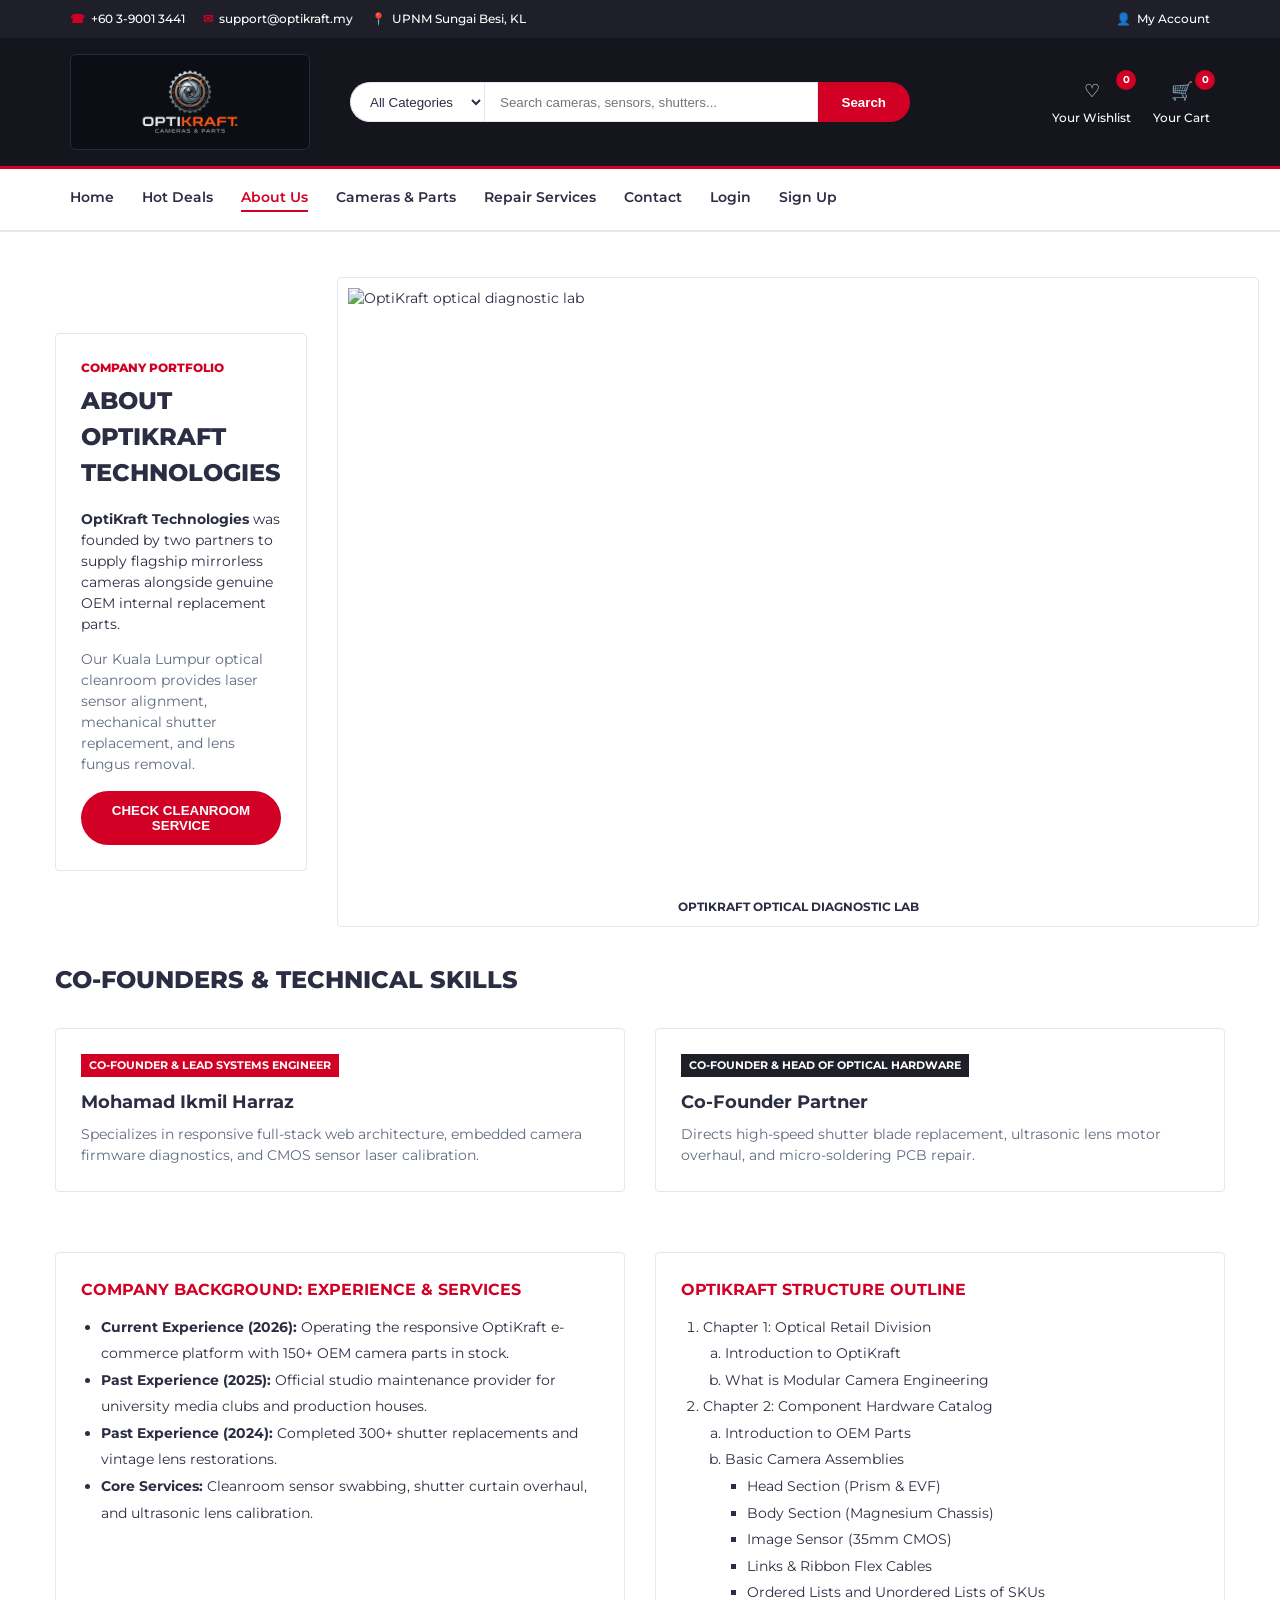
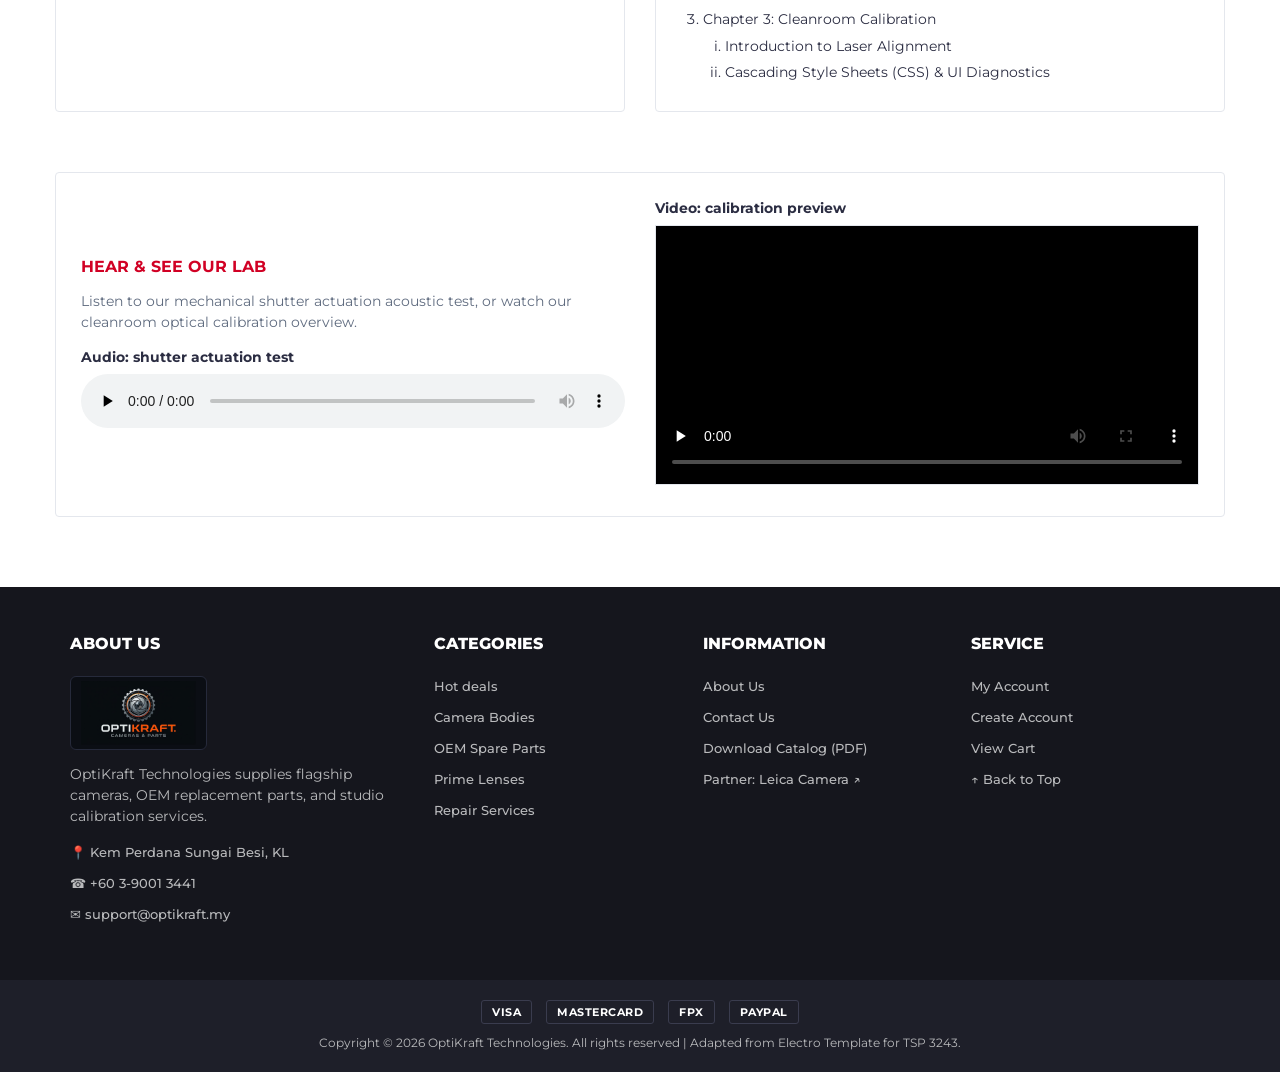
==== about.html @ 4350c2c5 "Add complete OptiKraft responsive website files and assets - Added core HTML pages: index.html, abou" ====
<!DOCTYPE html>
<html lang="en">
<head>
    <meta charset="UTF-8">
    <meta name="viewport" content="width=device-width, initial-scale=1.0">
    <meta name="description" content="Meet the OptiKraft team and learn about our cleanroom camera repair services in Kuala Lumpur.">
    <title>About Us &amp; Company Background — OptiKraft</title>
    <link rel="stylesheet" href="style.css">
    <link rel="icon" type="image/jpeg" href="OptiKraft-Logo.jpeg">
    <script src="script.js" defer></script>
</head>
<body id="top">
    <a class="skip-link" href="#main">Skip to main content</a>

    <header>
        <div id="top-header">
            <div class="container top-header-flex">
                <ul class="header-links">
                    <li><span class="icon-red" aria-hidden="true">☎</span> <a href="tel:+60390013441">+60 3-9001 3441</a></li>
                    <li><span class="icon-red" aria-hidden="true">✉</span> <a href="mailto:support@optikraft.my">support@optikraft.my</a></li>
                    <li><span class="icon-red" aria-hidden="true">📍</span> <a href="https://maps.app.goo.gl/UQxLYgRSZ3BveFzy9" target="_blank" rel="noopener">UPNM Sungai Besi, KL</a></li>
                </ul>
                <ul class="header-links">
                    <li id="accountItem"><span class="icon-red" aria-hidden="true">👤</span> <a id="accountLink" href="login.html">My Account</a></li>
                </ul>
            </div>
        </div>

        <div id="header">
            <div class="container header-grid">
                <div class="header-logo">
                    <a href="index.html" class="logo" title="OptiKraft Cameras &amp; Parts Home">
                        <img src="OptiKraft-Logo.jpeg" alt="OptiKraft Cameras &amp; Parts logo">
                    </a>
                </div>

                <div class="header-search">
                    <form action="products.html" method="get" role="search">
                        <select class="input-select" name="cat" aria-label="Category">
                            <option value="all">All Categories</option>
                            <option value="cameras">Cameras</option>
                            <option value="parts">OEM Parts</option>
                            <option value="lenses">Lenses</option>
                        </select>
                        <input class="input" type="text" name="q" placeholder="Search cameras, sensors, shutters..." aria-label="Search products">
                        <button type="submit" class="search-btn">Search</button>
                    </form>
                </div>

                <div class="header-ctn">
                    <div class="ctn-item">
                        <a href="#" role="button" onclick="showWishlist(); return false;">
                            <span class="ctn-icon" aria-hidden="true">♡</span>
                            <span>Your Wishlist</span>
                            <div class="qty" id="wishlistQtyBadge">0</div>
                        </a>
                    </div>

                    <div class="ctn-item">
                        <a href="cart.html" role="button" aria-haspopup="true">
                            <span class="ctn-icon" aria-hidden="true">🛒</span>
                            <span>Your Cart</span>
                            <div class="qty" id="cartQtyBadge">0</div>
                        </a>
                        <div class="cart-dropdown" id="cartDropdown">
                            <div class="cart-list" id="cartItemsList">
                                <p class="cart-empty">Your cart is empty.</p>
                            </div>
                            <div class="cart-summary">
                                <small id="cartSummaryCount">0 Item(s) selected</small>
                                <h5 id="cartSubTotalText">SUBTOTAL: RM 0.00</h5>
                            </div>
                            <div class="cart-btns">
                                <a href="cart.html">View Cart</a>
                                <a href="checkout.html" class="checkout-link">Checkout</a>
                            </div>
                        </div>
                    </div>

                    <div class="ctn-item menu-toggle">
                        <a href="#" role="button" aria-controls="mainNav" onclick="toggleMobileMenu(); return false;">
                            <span class="ctn-icon" aria-hidden="true">☰</span>
                            <span>Menu</span>
                        </a>
                    </div>
                </div>
            </div>
        </div>
    </header>

    <nav id="navigation" aria-label="Main">
        <div class="container">
            <ul class="main-nav" id="mainNav">
                <li><a href="index.html">Home</a></li>
                <li><a href="index.html#hot-deal">Hot Deals</a></li>
                <li><a href="about.html" class="active" aria-current="page">About Us</a></li>
                <li><a href="products.html">Cameras &amp; Parts</a></li>
                <li><a href="products.html#services">Repair Services</a></li>
                <li><a href="contact.html">Contact</a></li>
                <li data-guest-only><a href="login.html">Login</a></li>
                <li data-guest-only><a href="signup.html">Sign Up</a></li>
            </ul>
        </div>
    </nav>

    <main id="main" class="container section">
        <!-- 7.1 & 7.2: Introduction and company profile picture -->
        <div class="two-col-grid" style="align-items:center; margin-bottom:35px;">
            <div class="card-box" style="margin-bottom:0;">
                <span class="eyebrow">Company Portfolio</span>
                <h1 class="page-h1">About OptiKraft Technologies</h1>
                <p style="margin-bottom:14px;">
                    <strong>OptiKraft Technologies</strong> was founded by two partners to supply flagship mirrorless cameras alongside genuine OEM internal replacement parts.
                </p>
                <p id="demo" class="muted" style="margin-bottom:16px;">
                    Our Kuala Lumpur optical cleanroom provides laser sensor alignment, mechanical shutter replacement, and lens fungus removal.
                </p>
                <button type="button" class="primary-btn" onclick="document.getElementById('demo').textContent = '✔ Cleanroom service active in Kuala Lumpur. Same-day sensor cleaning is available.';">
                    Check Cleanroom Service
                </button>
            </div>

            <div class="card-box" style="padding:10px; margin-bottom:0;">
                <img src="https://images.unsplash.com/photo-1581092335397-9583fe92d232?auto=format&amp;fit=crop&amp;w=900&amp;q=80" alt="OptiKraft optical diagnostic lab" width="900" height="600" loading="lazy">
                <p class="caption">OptiKraft optical diagnostic lab</p>
            </div>
        </div>

        <!-- Co-founders -->
        <div class="section-title"><h2 class="title">Co-Founders &amp; Technical Skills</h2></div>
        <div class="two-col-grid" style="margin-bottom:35px;">
            <div class="card-box">
                <span class="tag tag-red">Co-Founder &amp; Lead Systems Engineer</span>
                <h3 class="person">Mohamad Ikmil Harraz</h3>
                <p class="muted">Specializes in responsive full-stack web architecture, embedded camera firmware diagnostics, and CMOS sensor laser calibration.</p>
            </div>
            <div class="card-box">
                <span class="tag tag-dark">Co-Founder &amp; Head of Optical Hardware</span>
                <h3 class="person">Co-Founder Partner</h3>
                <p class="muted">Directs high-speed shutter blade replacement, ultrasonic lens motor overhaul, and micro-soldering PCB repair.</p>
            </div>
        </div>

        <!-- 7.3: Company background and nested lists -->
        <div class="two-col-grid" style="margin-bottom:35px;">
            <div class="card-box">
                <h2 class="card-h">Company Background: Experience &amp; Services</h2>
                <ul class="bullet-list">
                    <li><strong>Current Experience (2026):</strong> Operating the responsive OptiKraft e-commerce platform with 150+ OEM camera parts in stock.</li>
                    <li><strong>Past Experience (2025):</strong> Official studio maintenance provider for university media clubs and production houses.</li>
                    <li><strong>Past Experience (2024):</strong> Completed 300+ shutter replacements and vintage lens restorations.</li>
                    <li><strong>Core Services:</strong> Cleanroom sensor swabbing, shutter curtain overhaul, and ultrasonic lens calibration.</li>
                </ul>
            </div>

            <div class="card-box">
                <h2 class="card-h">OptiKraft Structure Outline</h2>
                <ol class="nested-list">
                    <li>Chapter 1: Optical Retail Division
                        <ol type="A">
                            <li>Introduction to OptiKraft</li>
                            <li>What is Modular Camera Engineering</li>
                        </ol>
                    </li>
                    <li>Chapter 2: Component Hardware Catalog
                        <ol type="a">
                            <li>Introduction to OEM Parts</li>
                            <li>Basic Camera Assemblies
                                <ul>
                                    <li>Head Section (Prism &amp; EVF)</li>
                                    <li>Body Section (Magnesium Chassis)</li>
                                    <li>Image Sensor (35mm CMOS)</li>
                                    <li>Links &amp; Ribbon Flex Cables</li>
                                    <li>Ordered Lists and Unordered Lists of SKUs</li>
                                </ul>
                            </li>
                        </ol>
                    </li>
                    <li>Chapter 3: Cleanroom Calibration
                        <ol type="i">
                            <li>Introduction to Laser Alignment</li>
                            <li>Cascading Style Sheets (CSS) &amp; UI Diagnostics</li>
                        </ol>
                    </li>
                </ol>
            </div>
        </div>

        <!-- HTML5 multimedia (<audio> and <video>) -->
        <div class="card-box two-col-grid" style="align-items:center;">
            <div>
                <h2 class="card-h">Hear &amp; See Our Lab</h2>
                <p class="muted" style="margin-bottom:14px;">
                    Listen to our mechanical shutter actuation acoustic test, or watch our cleanroom optical calibration overview.
                </p>
                <p class="media-label" id="audioLabel">Audio: shutter actuation test</p>
                <audio controls preload="none" aria-labelledby="audioLabel" style="width:100%;">
                    <source src="audio/audio.mp3" type="audio/mpeg">
                    Your browser does not support the audio element.
                </audio>
            </div>
            <div>
                <p class="media-label" id="videoLabel">Video: calibration preview</p>
                <video controls preload="none" aria-labelledby="videoLabel" poster="Which Canon Video Camera Is Right For You_ _ Faye van Hest tests the Full V-Series + the EOS R6 Vauto=format&amp;fit=crop&amp;w=700&amp;q=80" class="video-box">
                    <source src="video/calibration.mp4" type="video/mp4">
                    Your browser does not support the video tag.
                </video>
            </div>
        </div>
    </main>

    <footer id="footer">
        <div class="container">
            <div class="footer-top">
                <div class="footer">
                    <h3 class="footer-title">About Us</h3>
                    <a href="index.html">
                        <img src="OptiKraft-Logo.jpeg" alt="OptiKraft Cameras &amp; Parts logo" class="footer-logo-img">
                    </a>
                    <p style="margin-bottom:15px;">OptiKraft Technologies supplies flagship cameras, OEM replacement parts, and studio calibration services.</p>
                    <ul class="footer-links">
                        <li><a href="https://maps.app.goo.gl/UQxLYgRSZ3BveFzy9" target="_blank" rel="noopener">📍 Kem Perdana Sungai Besi, KL</a></li>
                        <li><a href="tel:+60390013441">☎ +60 3-9001 3441</a></li>
                        <li><a href="mailto:support@optikraft.my">✉ support@optikraft.my</a></li>
                    </ul>
                </div>

                <div class="footer">
                    <h3 class="footer-title">Categories</h3>
                    <ul class="footer-links">
                        <li><a href="index.html#hot-deal">Hot deals</a></li>
                        <li><a href="products.html?cat=cameras">Camera Bodies</a></li>
                        <li><a href="products.html?cat=parts">OEM Spare Parts</a></li>
                        <li><a href="products.html?cat=lenses">Prime Lenses</a></li>
                        <li><a href="products.html#services">Repair Services</a></li>
                    </ul>
                </div>

                <div class="footer">
                    <h3 class="footer-title">Information</h3>
                    <ul class="footer-links">
                        <li><a href="about.html">About Us</a></li>
                        <li><a href="contact.html">Contact Us</a></li>
                        <li><a href="OptiKraft_Catalog.pdf" download>Download Catalog (PDF)</a></li>
                        <li><a href="https://www.leica-camera.com" target="_blank" rel="noopener">Partner: Leica Camera ↗</a></li>
                    </ul>
                </div>

                <div class="footer">
                    <h3 class="footer-title">Service</h3>
                    <ul class="footer-links">
                        <li><a href="login.html">My Account</a></li>
                        <li><a href="signup.html">Create Account</a></li>
                        <li><a href="cart.html">View Cart</a></li>
                        <li><a href="#top">↑ Back to Top</a></li>
                    </ul>
                </div>
            </div>
        </div>

        <div id="bottom-footer">
            <div class="container">
                <ul class="footer-payments" aria-label="Accepted payment methods">
                    <li>VISA</li>
                    <li>MASTERCARD</li>
                    <li>FPX</li>
                    <li>PAYPAL</li>
                </ul>
                <span class="copyright">
                    Copyright &copy; 2026 OptiKraft Technologies. All rights reserved | Adapted from Electro Template for TSP 3243.
                </span>
            </div>
        </div>
    </footer>
</body>
</html>
---- style.css ----
/* ==========================================================================
   OPTIKRAFT - ELECTRO E-COMMERCE THEME STYLESHEET (style.css)
   Based on https://preview.themewagon.com/electro/ | UPNM TSP 3243
   ========================================================================== */

/* Montserrat (@import must stay the very first rule in the file) */
@import url("https://fonts.googleapis.com/css2?family=Montserrat:wght@400;500;600;700;800&display=swap");

:root {
  --electro-red: #D10024;
  --electro-red-hover: #ef233c;
  --electro-dark-top: #1E1F29;
  --electro-dark-header: #15161D;
  --electro-text: #2B2D42;
  --electro-muted: #5F6B7F;          /* darkened for WCAG AA contrast on white */
  --electro-border: #E4E7ED;
  --electro-bg-light: #FBFBFC;
  --electro-white: #FFFFFF;
  --electro-star: #EF233C;
  --font-main: 'Montserrat', 'Segoe UI', Roboto, Helvetica, Arial, sans-serif;
}

* {
  margin: 0;
  padding: 0;
  box-sizing: border-box;
}

html {
  scroll-behavior: smooth;
}

body {
  background: #FFFFFF;
  color: var(--electro-text);
  font-family: var(--font-main);
  font-size: 14px;
  line-height: 1.5;
}

a {
  color: var(--electro-text);
  text-decoration: none;
  font-weight: 500;
  transition: color 0.2s, background-color 0.2s, border-color 0.2s;
}

a:hover {
  color: var(--electro-red);
}

ul, ol {
  list-style: none;
}

img {
  max-width: 100%;
  display: block;
}

.container {
  max-width: 1170px;
  margin: 0 auto;
  padding: 0 15px;
}

/* Visible keyboard focus for everything interactive */
a:focus-visible,
button:focus-visible,
input:focus-visible,
select:focus-visible {
  outline: 2px solid var(--electro-red);
  outline-offset: 2px;
}

/* Text for screen readers only */
.visually-hidden {
  position: absolute;
  width: 1px;
  height: 1px;
  overflow: hidden;
  clip: rect(0 0 0 0);
  white-space: nowrap;
}

/* --- 1. TOP HEADER BAR (#top-header) --- */
#top-header {
  background-color: var(--electro-dark-top);
  padding: 10px 0;
  font-size: 12px;
}

.top-header-flex {
  display: flex;
  justify-content: space-between;
  align-items: center;
  flex-wrap: wrap;
  gap: 10px;
}

.header-links {
  display: flex;
  gap: 18px;
  flex-wrap: wrap;
  align-items: center;
}

.header-links li {
  color: var(--electro-white);
  display: flex;
  align-items: center;
  gap: 6px;
  position: relative; /* anchors the .visually-hidden label */
}

.header-links li a {
  color: var(--electro-white);
  font-weight: 500;
}

.header-links li a:hover {
  color: var(--electro-red);
}

.header-links .icon-red {
  color: var(--electro-red);
  font-weight: 900;
}

.currency-picker {
  background: transparent;
  color: #fff;
  border: 1px solid #3a3c4e;
  padding: 2px 6px;
  font-size: 11px;
  border-radius: 3px;
  cursor: pointer;
}

.currency-picker option {
  color: #000;
}

/* --- 2. MAIN HEADER (#header) & LOGO --- */
#header {
  background-color: var(--electro-dark-header);
  padding: 16px 0;
  border-bottom: 3px solid var(--electro-red);
}

.header-grid {
  display: grid;
  grid-template-columns: 240px 1fr 260px;
  align-items: center;
  gap: 25px;
}

.header-logo {
  display: inline-flex;
  align-items: center;
  justify-content: center;
  background-color: #0b0e14;
  padding: 6px 14px;
  border-radius: 6px;
  border: 1px solid #262a3b;
}

.header-logo .logo {
  display: block;
}

.header-logo .logo img {
  height: 82px;
  width: auto;
  display: block;
  object-fit: contain;
  mix-blend-mode: lighten; /* remove if the logo looks washed out */
}

.footer-logo-img {
  height: 74px;
  width: auto;
  display: block;
  margin-bottom: 14px;
  border-radius: 6px;
  border: 1px solid #262a3b;
  background-color: #0b0e14;
  padding: 4px 10px;
}

/* Pill-shaped search bar */
.header-search form {
  display: flex;
  width: 100%;
  max-width: 560px;
  margin: 0 auto;
}

.header-search .input-select {
  padding: 0 15px;
  height: 40px;
  border: 1px solid var(--electro-border);
  border-right: none;
  border-radius: 40px 0 0 40px;
  background-color: var(--electro-white);
  color: var(--electro-text);
  font-weight: 500;
}

.header-search .input {
  flex: 1;
  min-width: 0;
  height: 40px;
  padding: 0 15px;
  border: 1px solid var(--electro-border);
  background-color: var(--electro-white);
}

.header-search .search-btn {
  height: 40px;
  padding: 0 24px;
  background-color: var(--electro-red);
  color: var(--electro-white);
  font-weight: 700;
  border: none;
  border-radius: 0 40px 40px 0;
  cursor: pointer;
  transition: background-color 0.2s;
}

.header-search .search-btn:hover {
  background-color: var(--electro-red-hover);
}

/* Wishlist, cart and menu icons */
.header-ctn {
  display: flex;
  justify-content: flex-end;
  align-items: center;
  gap: 22px;
}

.ctn-item {
  position: relative;
  text-align: center;
  color: var(--electro-white);
  cursor: pointer;
}

.ctn-item > a {
  display: block;
  color: var(--electro-white);
  font-size: 12px;
}

.ctn-item .ctn-icon {
  font-size: 18px;
  display: block;
  margin-bottom: 4px;
}

.ctn-item .qty {
  position: absolute;
  right: -5px;
  top: -8px;
  width: 20px;
  height: 20px;
  line-height: 20px;
  text-align: center;
  border-radius: 50%;
  font-size: 10px;
  font-weight: 700;
  color: var(--electro-white);
  background-color: var(--electro-red);
}

/* Cart dropdown: opens on hover, keyboard focus, or the .open class from JS */
.cart-dropdown {
  position: absolute;
  right: 0;
  top: 100%;
  width: 310px;
  max-width: calc(100vw - 30px);
  background: var(--electro-white);
  padding: 15px;
  box-shadow: 0 6px 20px rgba(0, 0, 0, 0.2);
  border: 1px solid var(--electro-border);
  z-index: 1500;
  display: none;
  text-align: left;
  color: var(--electro-text);
  cursor: default;
}

.ctn-item:hover .cart-dropdown,
.ctn-item:focus-within .cart-dropdown,
.cart-dropdown.open {
  display: block;
}

.cart-list {
  max-height: 180px;
  overflow-y: auto;
  margin-bottom: 15px;
  border-bottom: 1px solid var(--electro-border);
  padding-bottom: 10px;
}

.cart-summary {
  margin-bottom: 12px;
}

.cart-summary small {
  color: var(--electro-muted);
  display: block;
}

.cart-summary h5 {
  font-size: 14px;
  font-weight: 800;
  margin-top: 4px;
}

.cart-btns {
  display: grid;
  grid-template-columns: 1fr 1fr;
  gap: 8px;
}

.cart-btns a {
  display: block;
  text-align: center;
  padding: 10px;
  font-size: 12px;
  font-weight: 700;
  text-transform: uppercase;
  color: var(--electro-white);
  background-color: var(--electro-dark-top);
}

.cart-btns a:hover {
  color: var(--electro-white);
  background-color: var(--electro-red-hover);
}

.cart-btns a.checkout-link {
  background-color: var(--electro-red);
}

.menu-toggle {
  display: none;
}

/* --- Mini product widget (cart dropdown + Top Selling columns) --- */
.product-widget {
  display: flex;
  align-items: center;
  gap: 12px;
  margin-bottom: 12px;
}

.product-widget img {
  width: 55px;
  height: 55px;
  flex-shrink: 0;
  object-fit: cover;
  border: 1px solid var(--electro-border);
}

/* Cart items: h3 = name, h4 = price */
.product-widget .product-body h3 {
  font-size: 12px;
  text-transform: uppercase;
  margin-bottom: 3px;
}

.product-widget .product-body h4,
.product-widget .product-body .price {
  font-size: 13px;
  color: var(--electro-red);
  font-weight: 700;
}

/* Top Selling columns: h4 = name, p.price = price */
.widget-col .product-widget .product-body h4 {
  font-size: 12px;
  text-transform: uppercase;
  color: var(--electro-text);
  margin-bottom: 3px;
}

/* --- 3. NAVIGATION BAR (#navigation) --- */
#navigation {
  background: var(--electro-white);
  border-bottom: 2px solid var(--electro-border);
  border-top: 3px solid var(--electro-red);
}

/* The header already has a red bottom border, so skip the nav's top one */
header + #navigation {
  border-top: none;
}

.main-nav {
  display: flex;
  flex-wrap: wrap;
  column-gap: 28px;
}

.main-nav li a {
  display: block;
  padding: 18px 0;
  font-size: 14px;
  font-weight: 600;
  color: var(--electro-text);
  position: relative;
}

.main-nav li a::after {
  content: "";
  display: block;
  width: 0%;
  height: 2px;
  background-color: var(--electro-red);
  transition: width 0.2s;
  margin-top: 2px;
}

.main-nav li a:hover::after,
.main-nav li a.active::after {
  width: 100%;
}

.main-nav li a.active,
.main-nav li a:hover {
  color: var(--electro-red);
}

/* --- 4. SECTIONS + 3-COLUMN SKEWED BANNERS (.shop) --- */
.section {
  padding: 45px 0;
}

.shop-grid {
  display: grid;
  grid-template-columns: repeat(3, 1fr);
  gap: 25px;
}

.shop {
  position: relative;
  overflow: hidden;
  background-color: var(--electro-border);
  height: 240px;
  border: 1px solid var(--electro-border);
}

.shop::before {
  content: "";
  position: absolute;
  top: 0;
  bottom: 0;
  left: 0;
  width: 60%;
  background: var(--electro-red);
  opacity: 0.9;
  transform: skewX(-45deg);
  transform-origin: bottom left;
  z-index: 1;
}

.shop::after {
  content: "";
  position: absolute;
  top: 0;
  bottom: 0;
  left: 1px;
  width: 100%;
  background: var(--electro-red);
  opacity: 0.9;
  transform: skewX(-45deg) translateX(-100%);
  transition: transform 0.2s;
  z-index: 1;
}

.shop:hover::after {
  transform: skewX(-45deg) translateX(-45%);
}

.shop .shop-img {
  width: 100%;
  height: 100%;
}

.shop .shop-img img {
  width: 100%;
  height: 100%;
  object-fit: cover;
  transition: transform 0.2s;
}

.shop:hover .shop-img img {
  transform: scale(1.08);
}

.shop .shop-body {
  position: absolute;
  top: 0;
  width: 75%;
  padding: 30px;
  z-index: 2;
}

.shop .shop-body h3 {
  color: var(--electro-white);
  font-size: 22px;
  font-weight: 800;
  line-height: 1.2;
  margin-bottom: 14px;
}

.shop .shop-body .cta-btn {
  color: var(--electro-white);
  text-transform: uppercase;
  font-size: 13px;
  font-weight: 700;
}

/* --- 5. SECTION TITLE & TABS --- */
.section-title {
  display: flex;
  justify-content: space-between;
  align-items: center;
  margin-bottom: 30px;
  flex-wrap: wrap;
  gap: 15px;
}

.section-title .title {
  font-size: 24px;
  font-weight: 800;
  text-transform: uppercase;
  color: var(--electro-text);
}

.section-tab-nav {
  display: flex;
  gap: 20px;
  flex-wrap: wrap;
}

.section-tab-nav li a {
  display: inline-block;
  font-weight: 700;
  color: var(--electro-muted);
  padding-bottom: 4px;
  border-bottom: 2px solid transparent;
  cursor: pointer;
}

.section-tab-nav li a.active,
.section-tab-nav li a:hover {
  color: var(--electro-red);
  border-bottom-color: var(--electro-red);
}

/* --- 6. PRODUCT CARDS (.product) --- */
.products-grid {
  display: grid;
  grid-template-columns: repeat(4, 1fr);
  gap: 25px;
}

.product {
  position: relative;
  background-color: var(--electro-white);
  border: 1px solid var(--electro-border);
  transition: border-color 0.2s, box-shadow 0.2s;
}

/* box-shadow instead of a thicker border, so the card doesn't shift 1px */
.product:hover,
.product:focus-within {
  border-color: var(--electro-red);
  box-shadow: 0 0 0 1px var(--electro-red);
}

.product .product-img {
  position: relative;
  height: 210px;
  overflow: hidden;
  background: #f8f9fa;
}

.product .product-img img {
  width: 100%;
  height: 100%;
  object-fit: cover;  transition: transform 0.25s ease;
}

.product:hover .product-img img {
  transform: scale(1.04);
}

.product .product-label {
  position: absolute;
  top: 12px;
  right: 12px;
  display: flex;
  gap: 5px;
}

.product .product-label > span {
  border: 2px solid;
  padding: 2px 8px;
  font-size: 11px;
  font-weight: 700;
}

.product .product-label > span.sale {
  background-color: var(--electro-white);
  border-color: var(--electro-red);
  color: var(--electro-red);
}

.product .product-label > span.new {
  background-color: var(--electro-red);
  border-color: var(--electro-red);
  color: var(--electro-white);
}

.product .product-body {
  padding: 15px;
  text-align: center;
  background-color: var(--electro-white);
  position: relative;
  z-index: 2;
}

.product .product-body .product-category {
  text-transform: uppercase;
  font-size: 11px;
  color: var(--electro-muted);
  margin-bottom: 6px;
}

.product .product-body .product-name {
  text-transform: uppercase;
  font-size: 14px;
  font-weight: 700;
  margin-bottom: 8px;
}

.product .product-body .product-price {
  color: var(--electro-red);
  font-size: 18px;
  font-weight: 800;
  margin-bottom: 10px;
}

.product .product-body .product-price .product-old-price {
  font-size: 70%;
  font-weight: 400;
  color: var(--electro-muted);
  margin-left: 5px;
}

/* Stars with a divider line on each side (not through the stars) */
.product .product-body .product-rating {
  display: flex;
  align-items: center;
  justify-content: center;
  gap: 10px;
  margin: 12px 0 10px;
  color: var(--electro-star);
  font-size: 13px;
}

.product .product-body .product-rating::before,
.product .product-body .product-rating::after {
  content: "";
  flex: 1;
  height: 1px;
  background-color: var(--electro-border);
}

.product .product-body .product-btns {
  display: flex;
  justify-content: center;
  gap: 12px;
}

.product .product-body .product-btns button {
  width: 34px;
  height: 34px;
  border-radius: 50%;
  background: transparent;
  border: 1px solid var(--electro-border);
  cursor: pointer;
  font-size: 13px;
  transition: background-color 0.2s, color 0.2s;
}

.product .product-body .product-btns button:hover {
  background-color: var(--electro-border);
  color: var(--electro-red);
}

/* Add-to-cart bar: sits inside .product-img and slides up over the bottom of the photo */
.product .add-to-cart {
  position: absolute;
  left: 0;
  right: 0;
  bottom: 0;
  padding: 10px;
  background: rgba(30, 31, 41, 0.92);
  text-align: center;
  transform: translateY(100%);
  transition: transform 0.25s ease;
  z-index: 3;
}

.product:hover .add-to-cart,
.product:focus-within .add-to-cart {
  transform: translateY(0);
}

.product .add-to-cart .add-to-cart-btn {
  background-color: var(--electro-red);
  color: var(--electro-white);
  text-transform: uppercase;
  font-weight: 700;
  font-size: 12px;
  padding: 9px 22px;
  border-radius: 40px;
  border: 2px solid transparent;
  cursor: pointer;
  transition: background-color 0.2s, color 0.2s, border-color 0.2s;
}

.product .add-to-cart .add-to-cart-btn:hover {
  background-color: var(--electro-white);
  color: var(--electro-red);
  border-color: var(--electro-red);
}

/* Touch screens have no hover: keep the bar visible */
@media (hover: none) {
  .product .add-to-cart {
    transform: none;
  }
}

/* --- 7. HOT DEAL SECTION (#hot-deal) --- */
#hot-deal.section {
  padding: 60px 0;
  margin: 30px 0;
  background-color: #E4E7ED;
  background-image: linear-gradient(rgba(228, 231, 237, 0.8), rgba(228, 231, 237, 0.8)),
    url("https://images.unsplash.com/photo-1516035069371-29a1b244cc32?auto=format&fit=crop&w=1400&q=80");
  background-position: center;
  background-size: cover;
  text-align: center;
}

.hot-deal .hot-deal-countdown {
  display: flex;
  justify-content: center;
  gap: 18px;
  margin-bottom: 25px;
  flex-wrap: wrap;
}

.hot-deal .hot-deal-countdown > li {
  width: 95px;
  height: 95px;
  background: var(--electro-red);
  color: var(--electro-white);
  border-radius: 50%;
  display: flex;
  flex-direction: column;
  justify-content: center;
  align-items: center;
  text-align: center;
}

.hot-deal .hot-deal-countdown > li h3 {
  font-size: 24px;
  font-weight: 800;
  line-height: 1;
}

.hot-deal .hot-deal-countdown > li span {
  display: block;
  font-size: 11px;
  text-transform: uppercase;
  margin-top: 4px;
}

.hot-deal h2 {
  text-transform: uppercase;
  font-size: 28px;
  font-weight: 800;
  margin-bottom: 8px;
}

.hot-deal p {
  text-transform: uppercase;
  font-size: 20px;
  margin-bottom: 22px;
}

.primary-btn {
  display: inline-block;
  padding: 12px 30px;
  background-color: var(--electro-red);
  border: none;
  border-radius: 40px;
  color: var(--electro-white);
  text-transform: uppercase;
  font-weight: 700;
  text-align: center;
  cursor: pointer;
  transition: background-color 0.2s, color 0.2s;
}

.primary-btn:hover {
  background-color: var(--electro-dark-top);
  color: var(--electro-white);
}

/* --- 8. 3-COLUMN MINI WIDGETS --- */
.widget-columns {
  display: grid;
  grid-template-columns: repeat(3, 1fr);
  gap: 30px;
}

.widget-col .title {
  font-size: 18px;
  font-weight: 800;
  text-transform: uppercase;
  margin-bottom: 20px;
  padding-bottom: 10px;
  border-bottom: 2px solid var(--electro-border);
}

/* --- 9. NEWSLETTER (#newsletter) --- */
#newsletter.section {
  border-top: 2px solid var(--electro-border);
  border-bottom: 3px solid var(--electro-red);
  margin-top: 30px;
  text-align: center;
  background-color: var(--electro-white);
}

.newsletter p {
  font-size: 22px;
  margin-bottom: 20px;
}

.newsletter form {
  max-width: 520px;
  margin: 0 auto 22px;
  display: flex;
}

.newsletter form .input {
  flex: 1;
  min-width: 0;
  height: 40px;
  padding: 0 18px;
  border: 1px solid var(--electro-border);
  border-radius: 40px 0 0 40px;
}

.newsletter form .newsletter-btn {
  height: 40px;
  padding: 0 24px;
  background: var(--electro-red);
  color: var(--electro-white);
  font-weight: 700;
  border: none;
  border-radius: 0 40px 40px 0;
  cursor: pointer;
  transition: background-color 0.2s;
}

.newsletter form .newsletter-btn:hover {
  background-color: var(--electro-red-hover);
}

.newsletter-follow {
  display: flex;
  justify-content: center;
  gap: 10px;
}

.newsletter-follow li a {
  display: inline-block;
  width: 38px;
  height: 38px;
  line-height: 38px;
  border: 1px solid var(--electro-border);
  background-color: var(--electro-white);
  font-weight: 700;
}

.newsletter-follow li a:hover {
  background-color: var(--electro-red);
  color: var(--electro-white);
}

/* --- 10. TWO-TIER DARK FOOTER (#footer) --- */
#footer {
  background: var(--electro-dark-header);
  color: #B9BABC;
}

.footer-top {
  padding: 45px 0;
  display: grid;
  grid-template-columns: 1.4fr 1fr 1fr 1fr;
  gap: 30px;
}

.footer .footer-title {
  color: var(--electro-white);
  text-transform: uppercase;
  font-size: 16px;
  font-weight: 800;
  margin-bottom: 20px;
}

.footer-links li {
  margin-bottom: 10px;
}

.footer-links li a {
  color: #B9BABC;
  font-size: 13px;
}

.footer-links li a:hover {
  color: var(--electro-red-hover);
}

#bottom-footer {
  background: var(--electro-dark-top);
  padding: 20px 0;
  text-align: center;
  font-size: 12px;
}

.footer-payments {
  display: flex;
  justify-content: center;
  gap: 14px;
  margin-bottom: 10px;
  font-weight: 700;
  color: var(--electro-white);
}

/* --- 11. TABLES, FORMS, CARDS & LISTS FOR INNER PAGES --- */
.card-box {
  background: var(--electro-white);
  border: 1px solid var(--electro-border);
  padding: 25px;
  border-radius: 4px;
  margin-bottom: 25px;
}

.two-col-grid {
  display: grid;
  grid-template-columns: 1fr 1fr;
  gap: 30px;
}

.table-wrap {
  overflow-x: auto;
  border: 1px solid var(--electro-border);
}

.electro-table {
  width: 100%;
  border-collapse: collapse;
  background: var(--electro-white);
  text-align: left;
}

.electro-table th,
.electro-table td {
  padding: 13px 15px;
  border-bottom: 1px solid var(--electro-border);
}

.electro-table th {
  background: var(--electro-dark-top);
  color: var(--electro-white);
  text-transform: uppercase;
  font-size: 12px;
}

.electro-table tr:hover {
  background: #fef2f2;
}

.form-group {
  margin-bottom: 15px;
}

.form-group label {
  display: block;
  font-weight: 700;
  font-size: 12px;
  text-transform: uppercase;
  margin-bottom: 6px;
}

.form-control {
  width: 100%;
  padding: 10px 14px;
  border: 1px solid var(--electro-border);
  border-radius: 4px;
  font-family: inherit;
  font-size: 14px;
}

.form-control:focus {
  border-color: var(--electro-red);
}

.electro-fieldset {
  border: 1px solid var(--electro-border);
  padding: 20px;
  margin-bottom: 20px;
  background: var(--electro-bg-light);
}

.electro-fieldset legend {
  color: var(--electro-red);
  font-weight: 800;
  text-transform: uppercase;
  padding: 0 10px;
  font-size: 13px;
}

.nested-list,
.nested-list ol,
.nested-list ul {
  margin-left: 22px;
  line-height: 1.9;
}

.nested-list { list-style: decimal; }
.nested-list ol[type="A"] { list-style: upper-alpha; }
.nested-list ol[type="a"] { list-style: lower-alpha; }
.nested-list ol[type="i"] { list-style: lower-roman; }
.nested-list ul { list-style: square; }

/* ==========================================================================
   RESPONSIVE MEDIA QUERIES
   ========================================================================== */

/* --- Tablet (up to 992px) --- */
@media (max-width: 992px) {
  body { font-size: 13.5px; }
  .header-grid {
    grid-template-columns: 1fr;
    text-align: center;
    justify-items: center;
  }
  .header-search { width: 100%; }
  .header-ctn { justify-content: center; }
  .shop-grid,
  .widget-columns,
  .two-col-grid {
    grid-template-columns: 1fr;
  }
  .products-grid {
    grid-template-columns: repeat(2, 1fr);
  }
  .footer-top {
    grid-template-columns: repeat(2, 1fr);
  }
}

/* --- Mobile (up to 600px) --- */
@media (max-width: 600px) {
  body { font-size: 13px; }
  .menu-toggle { display: block; }

  .main-nav {
    display: none;
    flex-direction: column;
    flex-wrap: nowrap;
    padding: 10px 0;
  }
  .main-nav.show { display: flex; }
  .main-nav li a { padding: 10px 0; }

  .products-grid,
  .footer-top {
    grid-template-columns: 1fr;
  }

  .header-search form {
    flex-direction: column;
    gap: 8px;
  }
  .header-search .input-select,
  .header-search .input,
  .header-search .search-btn {
    border-radius: 20px;
    border: 1px solid var(--electro-border);
    width: 100%;
  }

  /* Cart dropdown spans the screen width, right under the header */
  #header { position: relative; }
  .header-ctn .ctn-item { position: static; }
  .cart-dropdown {
    left: 15px;
    right: 15px;
    width: auto;
    max-width: none;
  }

  .hot-deal h2 { font-size: 21px; }
}

/* --- Accessibility: respect "reduce motion" --- */
@media (prefers-reduced-motion: reduce) {
  html { scroll-behavior: auto; }
  *, *::before, *::after {
    transition: none !important;
    animation: none !important;
  }
}

/* ==========================================================================
   12. CART & CHECKOUT PAGES
   ========================================================================== */
.cart-empty {
  color: var(--electro-muted);
  text-align: center;
  padding: 10px 0;
}

.page-title {
  font-size: 24px;
  font-weight: 800;
  text-transform: uppercase;
}

.cart-layout,
.checkout-layout {
  display: grid;
  grid-template-columns: 2fr 1fr;
  gap: 30px;
  align-items: start;
}

.cart-product {
  display: flex;
  align-items: center;
  gap: 12px;
  min-width: 240px;
}

.cart-product img {
  width: 64px;
  height: 64px;
  flex-shrink: 0;
  object-fit: cover;
  border: 1px solid var(--electro-border);
}

.cart-product a {
  font-weight: 700;
  text-transform: uppercase;
  font-size: 12px;
}

.qty-control {
  display: inline-flex;
  align-items: center;
  border: 1px solid var(--electro-border);
}

.qty-control button {
  width: 30px;
  height: 30px;
  background: var(--electro-bg-light);
  border: none;
  cursor: pointer;
  font-size: 16px;
  font-weight: 700;
  transition: background-color 0.2s, color 0.2s;
}

.qty-control button:hover {
  background: var(--electro-border);
  color: var(--electro-red);
}

.qty-control span {
  min-width: 36px;
  text-align: center;
  font-weight: 700;
}

.remove-btn {
  background: none;
  border: none;
  color: var(--electro-red);
  cursor: pointer;
  font-weight: 700;
  font-size: 12px;
  text-transform: uppercase;
}

.remove-btn:hover {
  text-decoration: underline;
}

.summary-title {
  font-size: 16px;
  font-weight: 800;
  text-transform: uppercase;
  margin-bottom: 12px;
  padding-bottom: 10px;
  border-bottom: 2px solid var(--electro-border);
}

.summary-row {
  display: flex;
  justify-content: space-between;
  gap: 14px;
  padding: 8px 0;
  border-bottom: 1px solid var(--electro-border);
}

.summary-row.total {
  font-size: 18px;
  font-weight: 800;
  color: var(--electro-red);
  border-bottom: none;
  margin-top: 4px;
}

.summary-hint {
  color: var(--electro-muted);
  font-size: 12px;
  min-height: 18px;
  margin: 6px 0 0;
}

.summary-actions {
  display: grid;
  gap: 10px;
  margin-top: 18px;
}

.summary-actions .primary-btn,
.summary-actions .btn-outline {
  width: 100%;
}

.btn-outline {
  display: inline-block;
  padding: 11px 24px;
  background: transparent;
  border: 2px solid var(--electro-dark-top);
  border-radius: 40px;
  color: var(--electro-dark-top);
  text-transform: uppercase;
  font-weight: 700;
  font-size: 12px;
  text-align: center;
  cursor: pointer;
  transition: background-color 0.2s, color 0.2s;
}

.btn-outline:hover {
  background: var(--electro-dark-top);
  color: var(--electro-white);
}

.empty-state,
.order-success {
  text-align: center;
  padding: 50px 20px;
}

.empty-state h2,
.order-success h2 {
  font-size: 22px;
  font-weight: 800;
  text-transform: uppercase;
}

.form-row {
  display: grid;
  grid-template-columns: 1fr 1fr;
  gap: 15px;
}

.payment-option {
  display: flex;
  align-items: center;
  gap: 10px;
  padding: 12px 14px;
  border: 1px solid var(--electro-border);
  background: var(--electro-white);
  margin-bottom: 8px;
  cursor: pointer;
  font-weight: 600;
}

.payment-option:hover,
.payment-option:focus-within {
  border-color: var(--electro-red);
}

.demo-note {
  font-size: 12px;
  color: var(--electro-muted);
  margin-top: 10px;
}

.order-details {
  display: inline-block;
  text-align: left;
  margin: 20px 0;
}

.order-details li {
  padding: 4px 0;
}

@media (max-width: 992px) {
  .cart-layout,
  .checkout-layout {
    grid-template-columns: 1fr;
  }
}

@media (max-width: 600px) {
  .form-row {
    grid-template-columns: 1fr;
  }
}

/* ==========================================================================
   13. SHARED HELPERS (used by every page)
   ========================================================================== */
.skip-link {
  position: absolute;
  left: -9999px;
  top: 8px;
  z-index: 3000;
  background: var(--electro-white);
  color: var(--electro-text);
  padding: 10px 16px;
  font-weight: 700;
}

.skip-link:focus {
  left: 8px;
}

/* Sticky footer: short pages (login, cart) keep the footer at the bottom */
body {
  display: flex;
  flex-direction: column;
  min-height: 100vh;
}

main {
  flex: 1 0 auto;
}

.container {
  width: 100%;
}

.muted { color: var(--electro-muted); }
.red-link { color: var(--electro-red); font-weight: 700; }

.eyebrow {
  display: block;
  color: var(--electro-red);
  font-weight: 800;
  text-transform: uppercase;
  font-size: 12px;
}

.page-h1 {
  font-size: 24px;
  font-weight: 800;
  text-transform: uppercase;
  margin: 6px 0 18px;
}

.card-h {
  font-size: 16px;
  text-transform: uppercase;
  margin-bottom: 12px;
  color: var(--electro-red);
}

.card-foot {
  text-align: center;
  margin-top: 18px;
  padding-top: 14px;
  border-top: 1px solid var(--electro-border);
}

.btn-sm { padding: 9px 18px; font-size: 12px; }
.btn-dark { background-color: var(--electro-dark-top); }
.primary-btn.btn-dark:hover { background-color: var(--electro-red); }

/* Welcome banner (home) */
.welcome-box {
  display: flex;
  justify-content: space-between;
  align-items: center;
  flex-wrap: wrap;
  gap: 15px;
}

.welcome-title {
  color: var(--electro-red);
  text-transform: uppercase;
}

.welcome-actions {
  display: flex;
  gap: 10px;
  flex-wrap: wrap;
}

.map-title {
  font-size: 20px;
  text-transform: uppercase;
  margin-bottom: 10px;
}

.map-img {
  border: 1px solid var(--electro-border);
  max-width: 100%;
  height: auto;
}

/* Top Selling widgets */
.widget-cat {
  font-size: 11px;
  color: var(--electro-muted);
}

.product-widget del {
  color: var(--electro-muted);
  font-size: 11px;
  font-weight: 400;
}

/* About page */
.tag {
  display: inline-block;
  color: var(--electro-white);
  padding: 3px 8px;
  font-size: 11px;
  font-weight: 700;
  text-transform: uppercase;
}

.tag-red { background: var(--electro-red); }
.tag-dark { background: var(--electro-dark-top); }

.person {
  margin: 12px 0 8px;
  font-size: 18px;
}

.bullet-list {
  list-style: disc;
  margin-left: 20px;
  line-height: 1.9;
}

.caption {
  text-align: center;
  font-weight: 700;
  padding-top: 10px;
  font-size: 12px;
  text-transform: uppercase;
}

.media-label {
  font-weight: 700;
  margin-bottom: 6px;
}

.video-box {
  width: 100%;
  height: auto;
  max-height: 260px;
  background: #000;
  border: 1px solid var(--electro-border);
}

/* Forms */
textarea.form-control {
  resize: vertical;
}

.upper-input {
  text-transform: uppercase;
}

.upper-input::placeholder {
  text-transform: none;
}

.form-msg {
  margin-top: 12px;
  font-weight: 800;
}

.msg-error { color: #b00020; }
.msg-success { color: #166534; }

.choice-group {
  border: none;
  margin: 0 0 15px;
  padding: 0;
}

.choice-group legend {
  font-weight: 700;
  font-size: 12px;
  text-transform: uppercase;
  margin-bottom: 6px;
}

.choice-row {
  display: flex;
  gap: 18px;
  flex-wrap: wrap;
}

.check-label {
  display: flex;
  align-items: center;
  gap: 6px;
  font-weight: 500;
  font-size: 13px;
  cursor: pointer;
}

/* Footer payment badges (text, no images needed) */
.footer-payments li {
  border: 1px solid #3a3c4e;
  border-radius: 3px;
  padding: 3px 10px;
  font-size: 11px;
  letter-spacing: 0.5px;
}
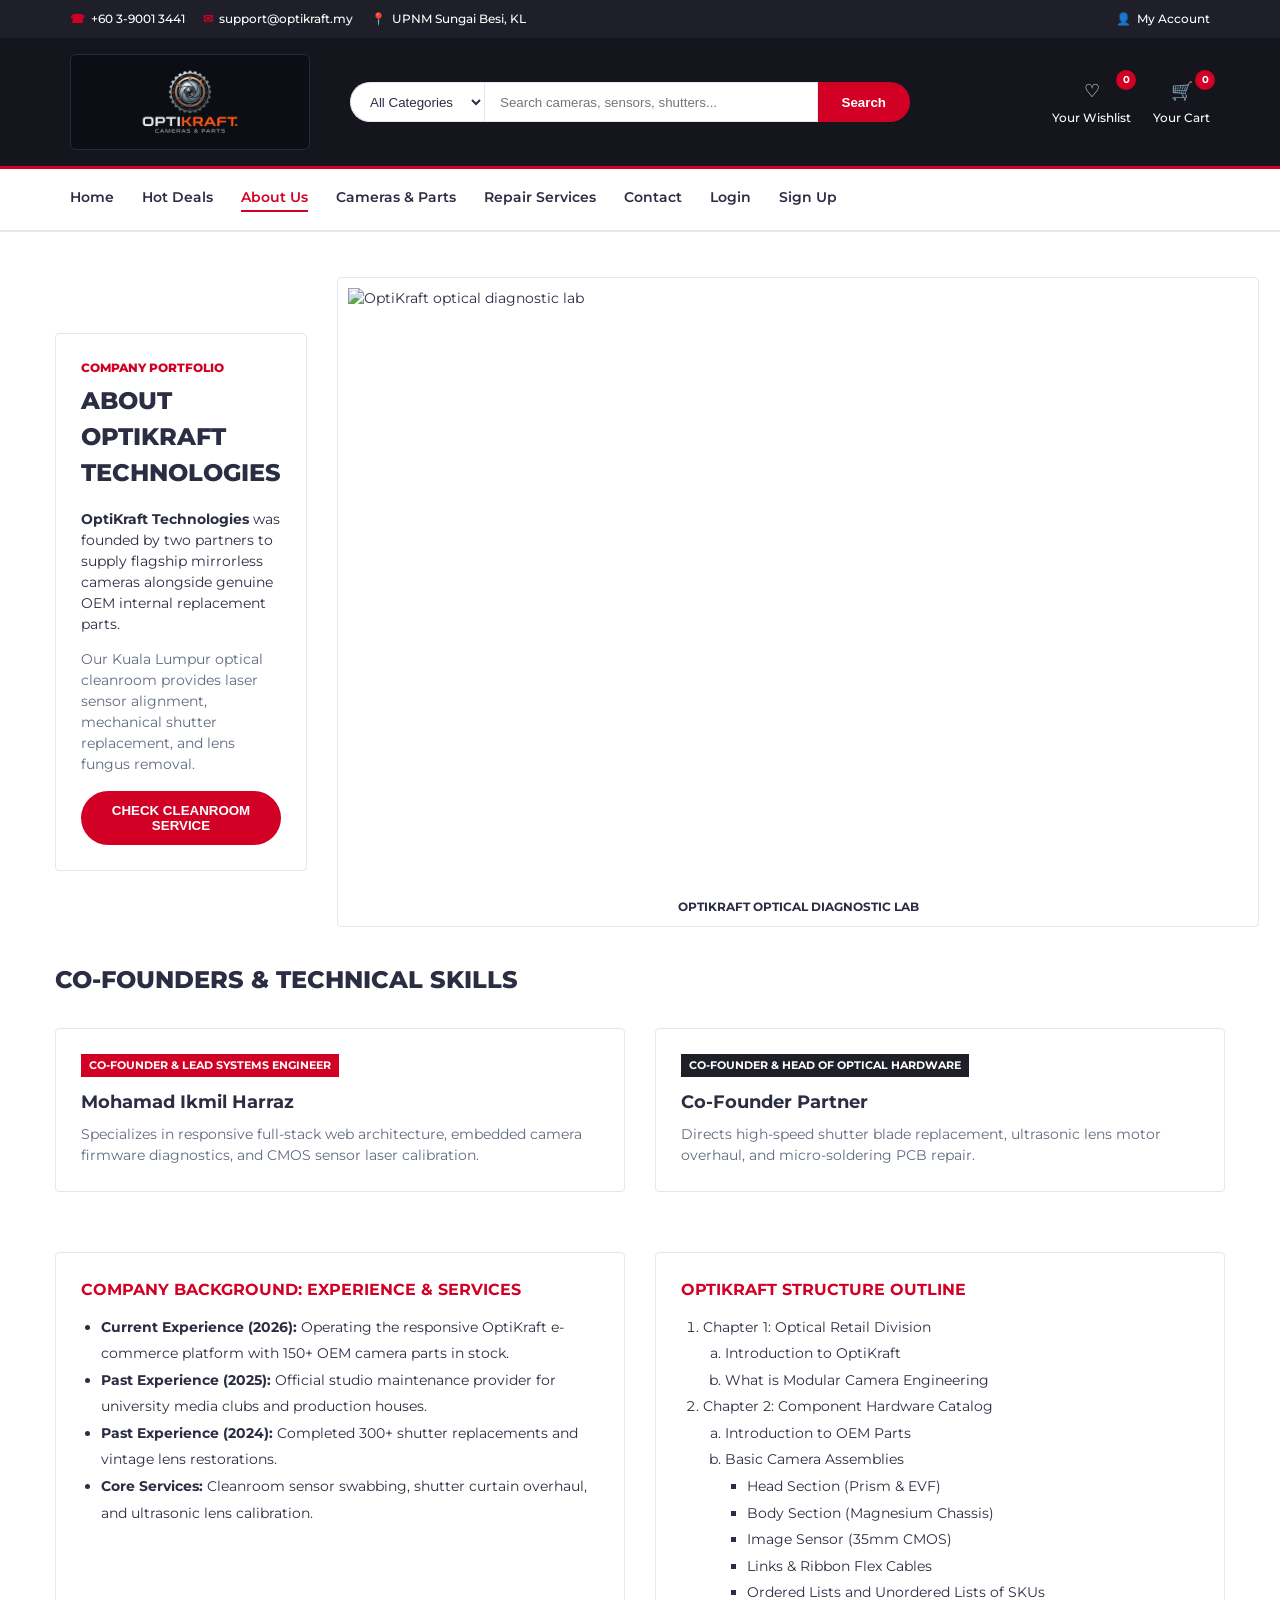
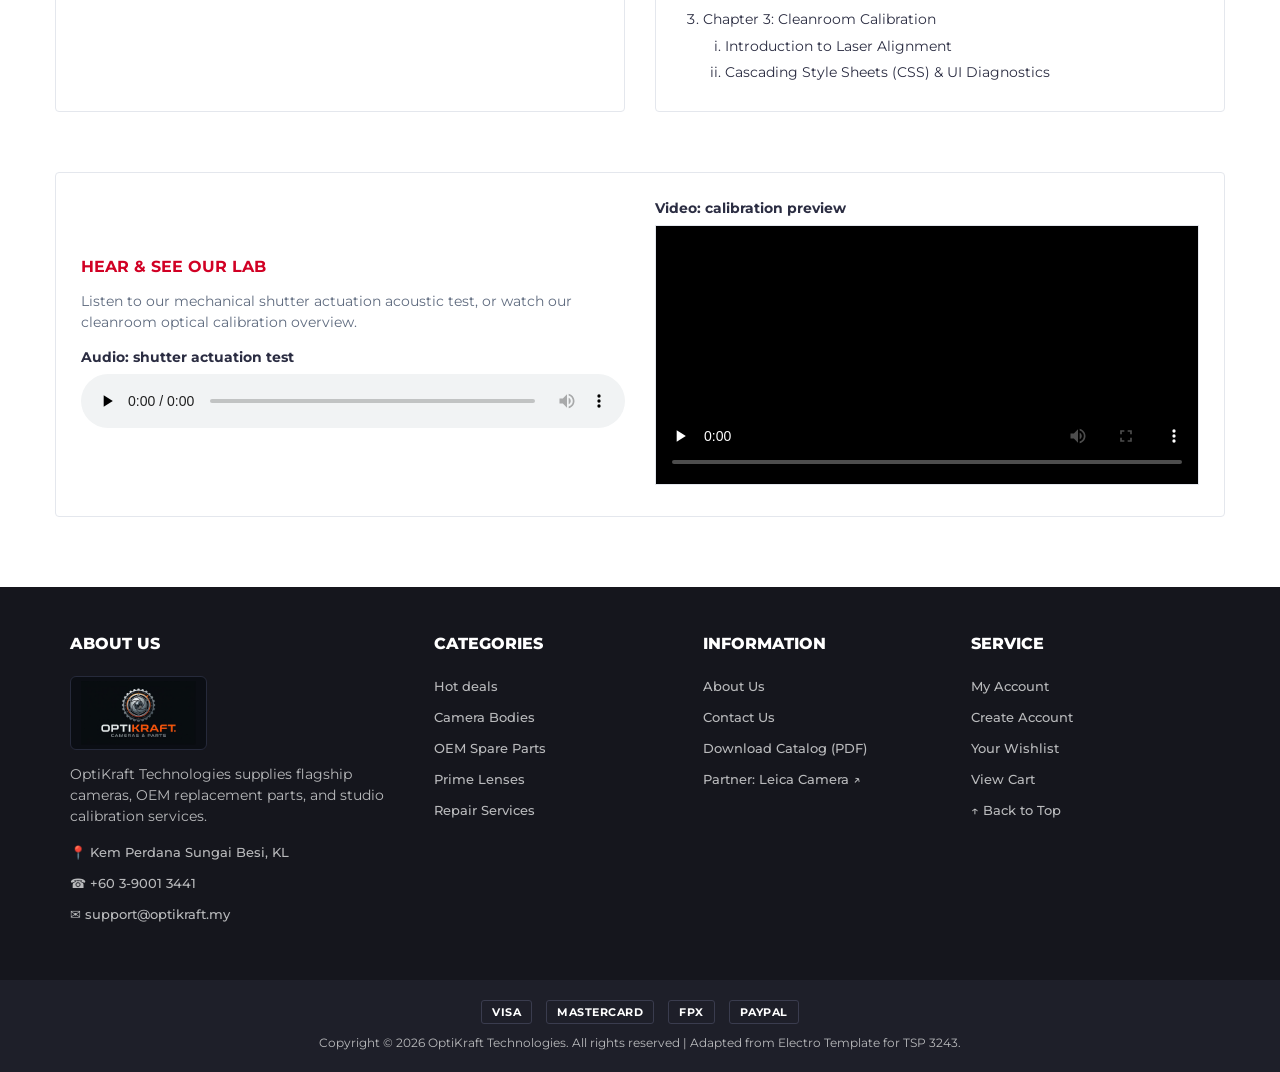
==== commit 393603fb: "update" ====
--- a/about.html
+++ b/about.html
@@ -49,7 +49,7 @@
 
                 <div class="header-ctn">
                     <div class="ctn-item">
-                        <a href="#" role="button" onclick="showWishlist(); return false;">
+                        <a href="wishlist.html">
                             <span class="ctn-icon" aria-hidden="true">♡</span>
                             <span>Your Wishlist</span>
                             <div class="qty" id="wishlistQtyBadge">0</div>
@@ -104,7 +104,6 @@
     </nav>
 
     <main id="main" class="container section">
-        <!-- 7.1 & 7.2: Introduction and company profile picture -->
         <div class="two-col-grid" style="align-items:center; margin-bottom:35px;">
             <div class="card-box" style="margin-bottom:0;">
                 <span class="eyebrow">Company Portfolio</span>
@@ -126,7 +125,6 @@
             </div>
         </div>
 
-        <!-- Co-founders -->
         <div class="section-title"><h2 class="title">Co-Founders &amp; Technical Skills</h2></div>
         <div class="two-col-grid" style="margin-bottom:35px;">
             <div class="card-box">
@@ -141,7 +139,6 @@
             </div>
         </div>
 
-        <!-- 7.3: Company background and nested lists -->
         <div class="two-col-grid" style="margin-bottom:35px;">
             <div class="card-box">
                 <h2 class="card-h">Company Background: Experience &amp; Services</h2>
@@ -186,7 +183,6 @@
             </div>
         </div>
 
-        <!-- HTML5 multimedia (<audio> and <video>) -->
         <div class="card-box two-col-grid" style="align-items:center;">
             <div>
                 <h2 class="card-h">Hear &amp; See Our Lab</h2>
@@ -201,7 +197,8 @@
             </div>
             <div>
                 <p class="media-label" id="videoLabel">Video: calibration preview</p>
-                <video controls preload="none" aria-labelledby="videoLabel" poster="Which Canon Video Camera Is Right For You_ _ Faye van Hest tests the Full V-Series + the EOS R6 Vauto=format&amp;fit=crop&amp;w=700&amp;q=80" class="video-box">
+                <video controls preload="none" aria-labelledby="videoLabel" poster="https://images.unsplash.com/photo-1516035069371-29a1b244cc32?auto=format&amp;fit=crop&amp;w=700&amp;q=80" class="video-box">
+                    <source src="Which Canon Video Camera Is Right For You_ _ Faye van Hest tests the Full V-Series + the EOS R6 V.mp4" type="video/mp4">
                     <source src="video/calibration.mp4" type="video/mp4">
                     Your browser does not support the video tag.
                 </video>
@@ -251,6 +248,7 @@
                     <ul class="footer-links">
                         <li><a href="login.html">My Account</a></li>
                         <li><a href="signup.html">Create Account</a></li>
+                        <li><a href="wishlist.html">Your Wishlist</a></li>
                         <li><a href="cart.html">View Cart</a></li>
                         <li><a href="#top">↑ Back to Top</a></li>
                     </ul>
--- a/style.css
+++ b/style.css
@@ -1,9 +1,3 @@
-/* ==========================================================================
-   OPTIKRAFT - ELECTRO E-COMMERCE THEME STYLESHEET (style.css)
-   Based on https://preview.themewagon.com/electro/ | UPNM TSP 3243
-   ========================================================================== */
-
-/* Montserrat (@import must stay the very first rule in the file) */
 @import url("https://fonts.googleapis.com/css2?family=Montserrat:wght@400;500;600;700;800&display=swap");
 
 :root {
@@ -12,7 +6,7 @@
   --electro-dark-top: #1E1F29;
   --electro-dark-header: #15161D;
   --electro-text: #2B2D42;
-  --electro-muted: #5F6B7F;          /* darkened for WCAG AA contrast on white */
+  --electro-muted: #5F6B7F;
   --electro-border: #E4E7ED;
   --electro-bg-light: #FBFBFC;
   --electro-white: #FFFFFF;
@@ -31,11 +25,18 @@
 }
 
 body {
-  background: #FFFFFF;
+  background: #FFFFFF no-repeat right top;
   color: var(--electro-text);
   font-family: var(--font-main);
   font-size: 14px;
   line-height: 1.5;
+  display: flex;
+  flex-direction: column;
+  min-height: 100vh;
+}
+
+main {
+  flex: 1 0 auto;
 }
 
 a {
@@ -59,12 +60,12 @@
 }
 
 .container {
+  width: 100%;
   max-width: 1170px;
   margin: 0 auto;
   padding: 0 15px;
 }
 
-/* Visible keyboard focus for everything interactive */
 a:focus-visible,
 button:focus-visible,
 input:focus-visible,
@@ -73,7 +74,6 @@
   outline-offset: 2px;
 }
 
-/* Text for screen readers only */
 .visually-hidden {
   position: absolute;
   width: 1px;
@@ -83,7 +83,21 @@
   white-space: nowrap;
 }
 
-/* --- 1. TOP HEADER BAR (#top-header) --- */
+.skip-link {
+  position: absolute;
+  left: -9999px;
+  top: 8px;
+  z-index: 3000;
+  background: var(--electro-white);
+  color: var(--electro-text);
+  padding: 10px 16px;
+  font-weight: 700;
+}
+
+.skip-link:focus {
+  left: 8px;
+}
+
 #top-header {
   background-color: var(--electro-dark-top);
   padding: 10px 0;
@@ -110,7 +124,7 @@
   display: flex;
   align-items: center;
   gap: 6px;
-  position: relative; /* anchors the .visually-hidden label */
+  position: relative;
 }
 
 .header-links li a {
@@ -141,7 +155,6 @@
   color: #000;
 }
 
-/* --- 2. MAIN HEADER (#header) & LOGO --- */
 #header {
   background-color: var(--electro-dark-header);
   padding: 16px 0;
@@ -174,7 +187,7 @@
   width: auto;
   display: block;
   object-fit: contain;
-  mix-blend-mode: lighten; /* remove if the logo looks washed out */
+  mix-blend-mode: lighten;
 }
 
 .footer-logo-img {
@@ -188,7 +201,6 @@
   padding: 4px 10px;
 }
 
-/* Pill-shaped search bar */
 .header-search form {
   display: flex;
   width: 100%;
@@ -232,7 +244,6 @@
   background-color: var(--electro-red-hover);
 }
 
-/* Wishlist, cart and menu icons */
 .header-ctn {
   display: flex;
   justify-content: flex-end;
@@ -274,7 +285,6 @@
   background-color: var(--electro-red);
 }
 
-/* Cart dropdown: opens on hover, keyboard focus, or the .open class from JS */
 .cart-dropdown {
   position: absolute;
   right: 0;
@@ -351,7 +361,6 @@
   display: none;
 }
 
-/* --- Mini product widget (cart dropdown + Top Selling columns) --- */
 .product-widget {
   display: flex;
   align-items: center;
@@ -367,7 +376,6 @@
   border: 1px solid var(--electro-border);
 }
 
-/* Cart items: h3 = name, h4 = price */
 .product-widget .product-body h3 {
   font-size: 12px;
   text-transform: uppercase;
@@ -381,7 +389,6 @@
   font-weight: 700;
 }
 
-/* Top Selling columns: h4 = name, p.price = price */
 .widget-col .product-widget .product-body h4 {
   font-size: 12px;
   text-transform: uppercase;
@@ -389,14 +396,12 @@
   margin-bottom: 3px;
 }
 
-/* --- 3. NAVIGATION BAR (#navigation) --- */
 #navigation {
   background: var(--electro-white);
   border-bottom: 2px solid var(--electro-border);
   border-top: 3px solid var(--electro-red);
 }
 
-/* The header already has a red bottom border, so skip the nav's top one */
 header + #navigation {
   border-top: none;
 }
@@ -436,7 +441,6 @@
   color: var(--electro-red);
 }
 
-/* --- 4. SECTIONS + 3-COLUMN SKEWED BANNERS (.shop) --- */
 .section {
   padding: 45px 0;
 }
@@ -526,7 +530,6 @@
   font-weight: 700;
 }
 
-/* --- 5. SECTION TITLE & TABS --- */
 .section-title {
   display: flex;
   justify-content: space-between;
@@ -564,7 +567,6 @@
   border-bottom-color: var(--electro-red);
 }
 
-/* --- 6. PRODUCT CARDS (.product) --- */
 .products-grid {
   display: grid;
   grid-template-columns: repeat(4, 1fr);
@@ -578,7 +580,6 @@
   transition: border-color 0.2s, box-shadow 0.2s;
 }
 
-/* box-shadow instead of a thicker border, so the card doesn't shift 1px */
 .product:hover,
 .product:focus-within {
   border-color: var(--electro-red);
@@ -595,7 +596,8 @@
 .product .product-img img {
   width: 100%;
   height: 100%;
-  object-fit: cover;  transition: transform 0.25s ease;
+  object-fit: cover;
+  transition: transform 0.25s ease;
 }
 
 .product:hover .product-img img {
@@ -665,7 +667,6 @@
   margin-left: 5px;
 }
 
-/* Stars with a divider line on each side (not through the stars) */
 .product .product-body .product-rating {
   display: flex;
   align-items: center;
@@ -706,7 +707,6 @@
   color: var(--electro-red);
 }
 
-/* Add-to-cart bar: sits inside .product-img and slides up over the bottom of the photo */
 .product .add-to-cart {
   position: absolute;
   left: 0;
@@ -744,14 +744,12 @@
   border-color: var(--electro-red);
 }
 
-/* Touch screens have no hover: keep the bar visible */
 @media (hover: none) {
   .product .add-to-cart {
     transform: none;
   }
 }
 
-/* --- 7. HOT DEAL SECTION (#hot-deal) --- */
 #hot-deal.section {
   padding: 60px 0;
   margin: 30px 0;
@@ -829,7 +827,6 @@
   color: var(--electro-white);
 }
 
-/* --- 8. 3-COLUMN MINI WIDGETS --- */
 .widget-columns {
   display: grid;
   grid-template-columns: repeat(3, 1fr);
@@ -845,7 +842,6 @@
   border-bottom: 2px solid var(--electro-border);
 }
 
-/* --- 9. NEWSLETTER (#newsletter) --- */
 #newsletter.section {
   border-top: 2px solid var(--electro-border);
   border-bottom: 3px solid var(--electro-red);
@@ -911,7 +907,6 @@
   color: var(--electro-white);
 }
 
-/* --- 10. TWO-TIER DARK FOOTER (#footer) --- */
 #footer {
   background: var(--electro-dark-header);
   color: #B9BABC;
@@ -961,7 +956,14 @@
   color: var(--electro-white);
 }
 
-/* --- 11. TABLES, FORMS, CARDS & LISTS FOR INNER PAGES --- */
+.footer-payments li {
+  border: 1px solid #3a3c4e;
+  border-radius: 3px;
+  padding: 3px 10px;
+  font-size: 11px;
+  letter-spacing: 0.5px;
+}
+
 .card-box {
   background: var(--electro-white);
   border: 1px solid var(--electro-border);
@@ -1058,11 +1060,479 @@
 .nested-list ol[type="i"] { list-style: lower-roman; }
 .nested-list ul { list-style: square; }
 
-/* ==========================================================================
-   RESPONSIVE MEDIA QUERIES
-   ========================================================================== */
-
-/* --- Tablet (up to 992px) --- */
+.cart-empty {
+  color: var(--electro-muted);
+  text-align: center;
+  padding: 10px 0;
+}
+
+.page-title {
+  font-size: 24px;
+  font-weight: 800;
+  text-transform: uppercase;
+}
+
+.cart-layout,
+.checkout-layout {
+  display: grid;
+  grid-template-columns: 2fr 1fr;
+  gap: 30px;
+  align-items: start;
+}
+
+.cart-product {
+  display: flex;
+  align-items: center;
+  gap: 12px;
+  min-width: 240px;
+}
+
+.cart-product img {
+  width: 64px;
+  height: 64px;
+  flex-shrink: 0;
+  object-fit: cover;
+  border: 1px solid var(--electro-border);
+}
+
+.cart-product a {
+  font-weight: 700;
+  text-transform: uppercase;
+  font-size: 12px;
+}
+
+.qty-control {
+  display: inline-flex;
+  align-items: center;
+  border: 1px solid var(--electro-border);
+}
+
+.qty-control button {
+  width: 30px;
+  height: 30px;
+  background: var(--electro-bg-light);
+  border: none;
+  cursor: pointer;
+  font-size: 16px;
+  font-weight: 700;
+  transition: background-color 0.2s, color 0.2s;
+}
+
+.qty-control button:hover {
+  background: var(--electro-border);
+  color: var(--electro-red);
+}
+
+.qty-control span {
+  min-width: 36px;
+  text-align: center;
+  font-weight: 700;
+}
+
+.remove-btn {
+  background: none;
+  border: none;
+  color: var(--electro-red);
+  cursor: pointer;
+  font-weight: 700;
+  font-size: 12px;
+  text-transform: uppercase;
+}
+
+.remove-btn:hover {
+  text-decoration: underline;
+}
+
+.summary-title {
+  font-size: 16px;
+  font-weight: 800;
+  text-transform: uppercase;
+  margin-bottom: 12px;
+  padding-bottom: 10px;
+  border-bottom: 2px solid var(--electro-border);
+}
+
+.summary-row {
+  display: flex;
+  justify-content: space-between;
+  gap: 14px;
+  padding: 8px 0;
+  border-bottom: 1px solid var(--electro-border);
+}
+
+.summary-row.total {
+  font-size: 18px;
+  font-weight: 800;
+  color: var(--electro-red);
+  border-bottom: none;
+  margin-top: 4px;
+}
+
+.summary-hint {
+  color: var(--electro-muted);
+  font-size: 12px;
+  min-height: 18px;
+  margin: 6px 0 0;
+}
+
+.summary-actions {
+  display: grid;
+  gap: 10px;
+  margin-top: 18px;
+}
+
+.summary-actions .primary-btn,
+.summary-actions .btn-outline {
+  width: 100%;
+}
+
+.btn-outline {
+  display: inline-block;
+  padding: 11px 24px;
+  background: transparent;
+  border: 2px solid var(--electro-dark-top);
+  border-radius: 40px;
+  color: var(--electro-dark-top);
+  text-transform: uppercase;
+  font-weight: 700;
+  font-size: 12px;
+  text-align: center;
+  cursor: pointer;
+  transition: background-color 0.2s, color 0.2s;
+}
+
+.btn-outline:hover {
+  background: var(--electro-dark-top);
+  color: var(--electro-white);
+}
+
+.empty-state,
+.order-success {
+  text-align: center;
+  padding: 50px 20px;
+}
+
+.empty-state h2,
+.order-success h2 {
+  font-size: 22px;
+  font-weight: 800;
+  text-transform: uppercase;
+}
+
+.form-row {
+  display: grid;
+  grid-template-columns: 1fr 1fr;
+  gap: 15px;
+}
+
+.payment-option {
+  display: flex;
+  align-items: center;
+  gap: 10px;
+  padding: 12px 14px;
+  border: 1px solid var(--electro-border);
+  background: var(--electro-white);
+  margin-bottom: 8px;
+  cursor: pointer;
+  font-weight: 600;
+}
+
+.payment-option:hover,
+.payment-option:focus-within {
+  border-color: var(--electro-red);
+}
+
+.demo-note {
+  font-size: 12px;
+  color: var(--electro-muted);
+  margin-top: 10px;
+}
+
+.order-details {
+  display: inline-block;
+  text-align: left;
+  margin: 20px 0;
+}
+
+.order-details li {
+  padding: 4px 0;
+}
+
+.muted { color: var(--electro-muted); }
+.red-link { color: var(--electro-red); font-weight: 700; }
+
+.eyebrow {
+  display: block;
+  color: var(--electro-red);
+  font-weight: 800;
+  text-transform: uppercase;
+  font-size: 12px;
+}
+
+.page-h1 {
+  font-size: 24px;
+  font-weight: 800;
+  text-transform: uppercase;
+  margin: 6px 0 18px;
+}
+
+.card-h {
+  font-size: 16px;
+  text-transform: uppercase;
+  margin-bottom: 12px;
+  color: var(--electro-red);
+}
+
+.card-foot {
+  text-align: center;
+  margin-top: 18px;
+  padding-top: 14px;
+  border-top: 1px solid var(--electro-border);
+}
+
+.btn-sm { padding: 9px 18px; font-size: 12px; }
+.btn-dark { background-color: var(--electro-dark-top); }
+.primary-btn.btn-dark:hover { background-color: var(--electro-red); }
+
+.welcome-box {
+  display: flex;
+  justify-content: space-between;
+  align-items: center;
+  flex-wrap: wrap;
+  gap: 15px;
+}
+
+.welcome-title {
+  color: var(--electro-red);
+  text-transform: uppercase;
+}
+
+.welcome-actions {
+  display: flex;
+  gap: 10px;
+  flex-wrap: wrap;
+}
+
+.map-title {
+  font-size: 20px;
+  text-transform: uppercase;
+  margin-bottom: 10px;
+}
+
+.map-img {
+  border: 1px solid var(--electro-border);
+  max-width: 100%;
+  height: auto;
+}
+
+.widget-cat {
+  font-size: 11px;
+  color: var(--electro-muted);
+}
+
+.product-widget del {
+  color: var(--electro-muted);
+  font-size: 11px;
+  font-weight: 400;
+}
+
+.tag {
+  display: inline-block;
+  color: var(--electro-white);
+  padding: 3px 8px;
+  font-size: 11px;
+  font-weight: 700;
+  text-transform: uppercase;
+}
+
+.tag-red { background: var(--electro-red); }
+.tag-dark { background: var(--electro-dark-top); }
+
+.person {
+  margin: 12px 0 8px;
+  font-size: 18px;
+}
+
+.bullet-list {
+  list-style: disc;
+  margin-left: 20px;
+  line-height: 1.9;
+}
+
+.caption {
+  text-align: center;
+  font-weight: 700;
+  padding-top: 10px;
+  font-size: 12px;
+  text-transform: uppercase;
+}
+
+.media-label {
+  font-weight: 700;
+  margin-bottom: 6px;
+}
+
+.video-box {
+  width: 100%;
+  height: auto;
+  max-height: 260px;
+  background: #000;
+  border: 1px solid var(--electro-border);
+}
+
+textarea.form-control {
+  resize: vertical;
+}
+
+.upper-input {
+  text-transform: uppercase;
+}
+
+.upper-input::placeholder {
+  text-transform: none;
+}
+
+.form-msg {
+  margin-top: 12px;
+  font-weight: 800;
+}
+
+.msg-error { color: #b00020; }
+.msg-success { color: #166534; }
+
+.choice-group {
+  border: none;
+  margin: 0 0 15px;
+  padding: 0;
+}
+
+.choice-group legend {
+  font-weight: 700;
+  font-size: 12px;
+  text-transform: uppercase;
+  margin-bottom: 6px;
+}
+
+.choice-row {
+  display: flex;
+  gap: 18px;
+  flex-wrap: wrap;
+}
+
+.check-label {
+  display: flex;
+  align-items: center;
+  gap: 6px;
+  font-weight: 500;
+  font-size: 13px;
+  cursor: pointer;
+}
+
+.wl-main {
+  padding: 45px 0;
+}
+
+.wl-header-bar {
+  display: flex;
+  justify-content: space-between;
+  align-items: center;
+  flex-wrap: wrap;
+  gap: 15px;
+  margin-bottom: 20px;
+}
+
+.wl-title {
+  font-size: 24px;
+  font-weight: 800;
+  text-transform: uppercase;
+  margin-bottom: 4px;
+}
+
+.wl-count {
+  font-size: 12px;
+  font-weight: 700;
+  color: var(--electro-muted);
+}
+
+.wl-toolbar {
+  display: flex;
+  justify-content: space-between;
+  align-items: center;
+  flex-wrap: wrap;
+  gap: 15px;
+  background: var(--electro-bg-light);
+  border: 1px solid var(--electro-border);
+  padding: 14px 20px;
+  border-radius: 4px;
+  margin-bottom: 20px;
+}
+
+.wl-total-badge {
+  font-size: 14px;
+  font-weight: 700;
+}
+
+.wl-total-badge strong {
+  color: var(--electro-red);
+  font-size: 16px;
+  margin-left: 6px;
+}
+
+.wl-toolbar-actions {
+  display: flex;
+  align-items: center;
+  gap: 10px;
+  flex-wrap: wrap;
+}
+
+.wl-list {
+  display: grid;
+  gap: 16px;
+}
+
+.wl-item {
+  display: flex;
+  justify-content: space-between;
+  align-items: center;
+  flex-wrap: wrap;
+  gap: 16px;
+  margin-bottom: 0;
+}
+
+.wl-price {
+  color: var(--electro-red);
+  font-weight: 800;
+  font-size: 15px;
+  margin-top: 4px;
+}
+
+.wl-actions {
+  display: flex;
+  align-items: center;
+  gap: 12px;
+  flex-wrap: wrap;
+}
+
+.wl-empty {
+  background: var(--electro-white);
+  border: 1px solid var(--electro-border);
+  padding: 50px 20px;
+  text-align: center;
+  border-radius: 4px;
+}
+
+.wl-empty h2 {
+  font-size: 22px;
+  font-weight: 800;
+  text-transform: uppercase;
+  margin-bottom: 8px;
+}
+
+.wl-empty p {
+  color: var(--electro-muted);
+  margin-bottom: 20px;
+}
+
 @media (max-width: 992px) {
   body { font-size: 13.5px; }
   .header-grid {
@@ -1074,7 +1544,9 @@
   .header-ctn { justify-content: center; }
   .shop-grid,
   .widget-columns,
-  .two-col-grid {
+  .two-col-grid,
+  .cart-layout,
+  .checkout-layout {
     grid-template-columns: 1fr;
   }
   .products-grid {
@@ -1085,7 +1557,6 @@
   }
 }
 
-/* --- Mobile (up to 600px) --- */
 @media (max-width: 600px) {
   body { font-size: 13px; }
   .menu-toggle { display: block; }
@@ -1100,7 +1571,8 @@
   .main-nav li a { padding: 10px 0; }
 
   .products-grid,
-  .footer-top {
+  .footer-top,
+  .form-row {
     grid-template-columns: 1fr;
   }
 
@@ -1116,7 +1588,6 @@
     width: 100%;
   }
 
-  /* Cart dropdown spans the screen width, right under the header */
   #header { position: relative; }
   .header-ctn .ctn-item { position: static; }
   .cart-dropdown {
@@ -1129,441 +1600,10 @@
   .hot-deal h2 { font-size: 21px; }
 }
 
-/* --- Accessibility: respect "reduce motion" --- */
 @media (prefers-reduced-motion: reduce) {
   html { scroll-behavior: auto; }
   *, *::before, *::after {
     transition: none !important;
     animation: none !important;
   }
-}
-
-/* ==========================================================================
-   12. CART & CHECKOUT PAGES
-   ========================================================================== */
-.cart-empty {
-  color: var(--electro-muted);
-  text-align: center;
-  padding: 10px 0;
-}
-
-.page-title {
-  font-size: 24px;
-  font-weight: 800;
-  text-transform: uppercase;
-}
-
-.cart-layout,
-.checkout-layout {
-  display: grid;
-  grid-template-columns: 2fr 1fr;
-  gap: 30px;
-  align-items: start;
-}
-
-.cart-product {
-  display: flex;
-  align-items: center;
-  gap: 12px;
-  min-width: 240px;
-}
-
-.cart-product img {
-  width: 64px;
-  height: 64px;
-  flex-shrink: 0;
-  object-fit: cover;
-  border: 1px solid var(--electro-border);
-}
-
-.cart-product a {
-  font-weight: 700;
-  text-transform: uppercase;
-  font-size: 12px;
-}
-
-.qty-control {
-  display: inline-flex;
-  align-items: center;
-  border: 1px solid var(--electro-border);
-}
-
-.qty-control button {
-  width: 30px;
-  height: 30px;
-  background: var(--electro-bg-light);
-  border: none;
-  cursor: pointer;
-  font-size: 16px;
-  font-weight: 700;
-  transition: background-color 0.2s, color 0.2s;
-}
-
-.qty-control button:hover {
-  background: var(--electro-border);
-  color: var(--electro-red);
-}
-
-.qty-control span {
-  min-width: 36px;
-  text-align: center;
-  font-weight: 700;
-}
-
-.remove-btn {
-  background: none;
-  border: none;
-  color: var(--electro-red);
-  cursor: pointer;
-  font-weight: 700;
-  font-size: 12px;
-  text-transform: uppercase;
-}
-
-.remove-btn:hover {
-  text-decoration: underline;
-}
-
-.summary-title {
-  font-size: 16px;
-  font-weight: 800;
-  text-transform: uppercase;
-  margin-bottom: 12px;
-  padding-bottom: 10px;
-  border-bottom: 2px solid var(--electro-border);
-}
-
-.summary-row {
-  display: flex;
-  justify-content: space-between;
-  gap: 14px;
-  padding: 8px 0;
-  border-bottom: 1px solid var(--electro-border);
-}
-
-.summary-row.total {
-  font-size: 18px;
-  font-weight: 800;
-  color: var(--electro-red);
-  border-bottom: none;
-  margin-top: 4px;
-}
-
-.summary-hint {
-  color: var(--electro-muted);
-  font-size: 12px;
-  min-height: 18px;
-  margin: 6px 0 0;
-}
-
-.summary-actions {
-  display: grid;
-  gap: 10px;
-  margin-top: 18px;
-}
-
-.summary-actions .primary-btn,
-.summary-actions .btn-outline {
-  width: 100%;
-}
-
-.btn-outline {
-  display: inline-block;
-  padding: 11px 24px;
-  background: transparent;
-  border: 2px solid var(--electro-dark-top);
-  border-radius: 40px;
-  color: var(--electro-dark-top);
-  text-transform: uppercase;
-  font-weight: 700;
-  font-size: 12px;
-  text-align: center;
-  cursor: pointer;
-  transition: background-color 0.2s, color 0.2s;
-}
-
-.btn-outline:hover {
-  background: var(--electro-dark-top);
-  color: var(--electro-white);
-}
-
-.empty-state,
-.order-success {
-  text-align: center;
-  padding: 50px 20px;
-}
-
-.empty-state h2,
-.order-success h2 {
-  font-size: 22px;
-  font-weight: 800;
-  text-transform: uppercase;
-}
-
-.form-row {
-  display: grid;
-  grid-template-columns: 1fr 1fr;
-  gap: 15px;
-}
-
-.payment-option {
-  display: flex;
-  align-items: center;
-  gap: 10px;
-  padding: 12px 14px;
-  border: 1px solid var(--electro-border);
-  background: var(--electro-white);
-  margin-bottom: 8px;
-  cursor: pointer;
-  font-weight: 600;
-}
-
-.payment-option:hover,
-.payment-option:focus-within {
-  border-color: var(--electro-red);
-}
-
-.demo-note {
-  font-size: 12px;
-  color: var(--electro-muted);
-  margin-top: 10px;
-}
-
-.order-details {
-  display: inline-block;
-  text-align: left;
-  margin: 20px 0;
-}
-
-.order-details li {
-  padding: 4px 0;
-}
-
-@media (max-width: 992px) {
-  .cart-layout,
-  .checkout-layout {
-    grid-template-columns: 1fr;
-  }
-}
-
-@media (max-width: 600px) {
-  .form-row {
-    grid-template-columns: 1fr;
-  }
-}
-
-/* ==========================================================================
-   13. SHARED HELPERS (used by every page)
-   ========================================================================== */
-.skip-link {
-  position: absolute;
-  left: -9999px;
-  top: 8px;
-  z-index: 3000;
-  background: var(--electro-white);
-  color: var(--electro-text);
-  padding: 10px 16px;
-  font-weight: 700;
-}
-
-.skip-link:focus {
-  left: 8px;
-}
-
-/* Sticky footer: short pages (login, cart) keep the footer at the bottom */
-body {
-  display: flex;
-  flex-direction: column;
-  min-height: 100vh;
-}
-
-main {
-  flex: 1 0 auto;
-}
-
-.container {
-  width: 100%;
-}
-
-.muted { color: var(--electro-muted); }
-.red-link { color: var(--electro-red); font-weight: 700; }
-
-.eyebrow {
-  display: block;
-  color: var(--electro-red);
-  font-weight: 800;
-  text-transform: uppercase;
-  font-size: 12px;
-}
-
-.page-h1 {
-  font-size: 24px;
-  font-weight: 800;
-  text-transform: uppercase;
-  margin: 6px 0 18px;
-}
-
-.card-h {
-  font-size: 16px;
-  text-transform: uppercase;
-  margin-bottom: 12px;
-  color: var(--electro-red);
-}
-
-.card-foot {
-  text-align: center;
-  margin-top: 18px;
-  padding-top: 14px;
-  border-top: 1px solid var(--electro-border);
-}
-
-.btn-sm { padding: 9px 18px; font-size: 12px; }
-.btn-dark { background-color: var(--electro-dark-top); }
-.primary-btn.btn-dark:hover { background-color: var(--electro-red); }
-
-/* Welcome banner (home) */
-.welcome-box {
-  display: flex;
-  justify-content: space-between;
-  align-items: center;
-  flex-wrap: wrap;
-  gap: 15px;
-}
-
-.welcome-title {
-  color: var(--electro-red);
-  text-transform: uppercase;
-}
-
-.welcome-actions {
-  display: flex;
-  gap: 10px;
-  flex-wrap: wrap;
-}
-
-.map-title {
-  font-size: 20px;
-  text-transform: uppercase;
-  margin-bottom: 10px;
-}
-
-.map-img {
-  border: 1px solid var(--electro-border);
-  max-width: 100%;
-  height: auto;
-}
-
-/* Top Selling widgets */
-.widget-cat {
-  font-size: 11px;
-  color: var(--electro-muted);
-}
-
-.product-widget del {
-  color: var(--electro-muted);
-  font-size: 11px;
-  font-weight: 400;
-}
-
-/* About page */
-.tag {
-  display: inline-block;
-  color: var(--electro-white);
-  padding: 3px 8px;
-  font-size: 11px;
-  font-weight: 700;
-  text-transform: uppercase;
-}
-
-.tag-red { background: var(--electro-red); }
-.tag-dark { background: var(--electro-dark-top); }
-
-.person {
-  margin: 12px 0 8px;
-  font-size: 18px;
-}
-
-.bullet-list {
-  list-style: disc;
-  margin-left: 20px;
-  line-height: 1.9;
-}
-
-.caption {
-  text-align: center;
-  font-weight: 700;
-  padding-top: 10px;
-  font-size: 12px;
-  text-transform: uppercase;
-}
-
-.media-label {
-  font-weight: 700;
-  margin-bottom: 6px;
-}
-
-.video-box {
-  width: 100%;
-  height: auto;
-  max-height: 260px;
-  background: #000;
-  border: 1px solid var(--electro-border);
-}
-
-/* Forms */
-textarea.form-control {
-  resize: vertical;
-}
-
-.upper-input {
-  text-transform: uppercase;
-}
-
-.upper-input::placeholder {
-  text-transform: none;
-}
-
-.form-msg {
-  margin-top: 12px;
-  font-weight: 800;
-}
-
-.msg-error { color: #b00020; }
-.msg-success { color: #166534; }
-
-.choice-group {
-  border: none;
-  margin: 0 0 15px;
-  padding: 0;
-}
-
-.choice-group legend {
-  font-weight: 700;
-  font-size: 12px;
-  text-transform: uppercase;
-  margin-bottom: 6px;
-}
-
-.choice-row {
-  display: flex;
-  gap: 18px;
-  flex-wrap: wrap;
-}
-
-.check-label {
-  display: flex;
-  align-items: center;
-  gap: 6px;
-  font-weight: 500;
-  font-size: 13px;
-  cursor: pointer;
-}
-
-/* Footer payment badges (text, no images needed) */
-.footer-payments li {
-  border: 1px solid #3a3c4e;
-  border-radius: 3px;
-  padding: 3px 10px;
-  font-size: 11px;
-  letter-spacing: 0.5px;
 }
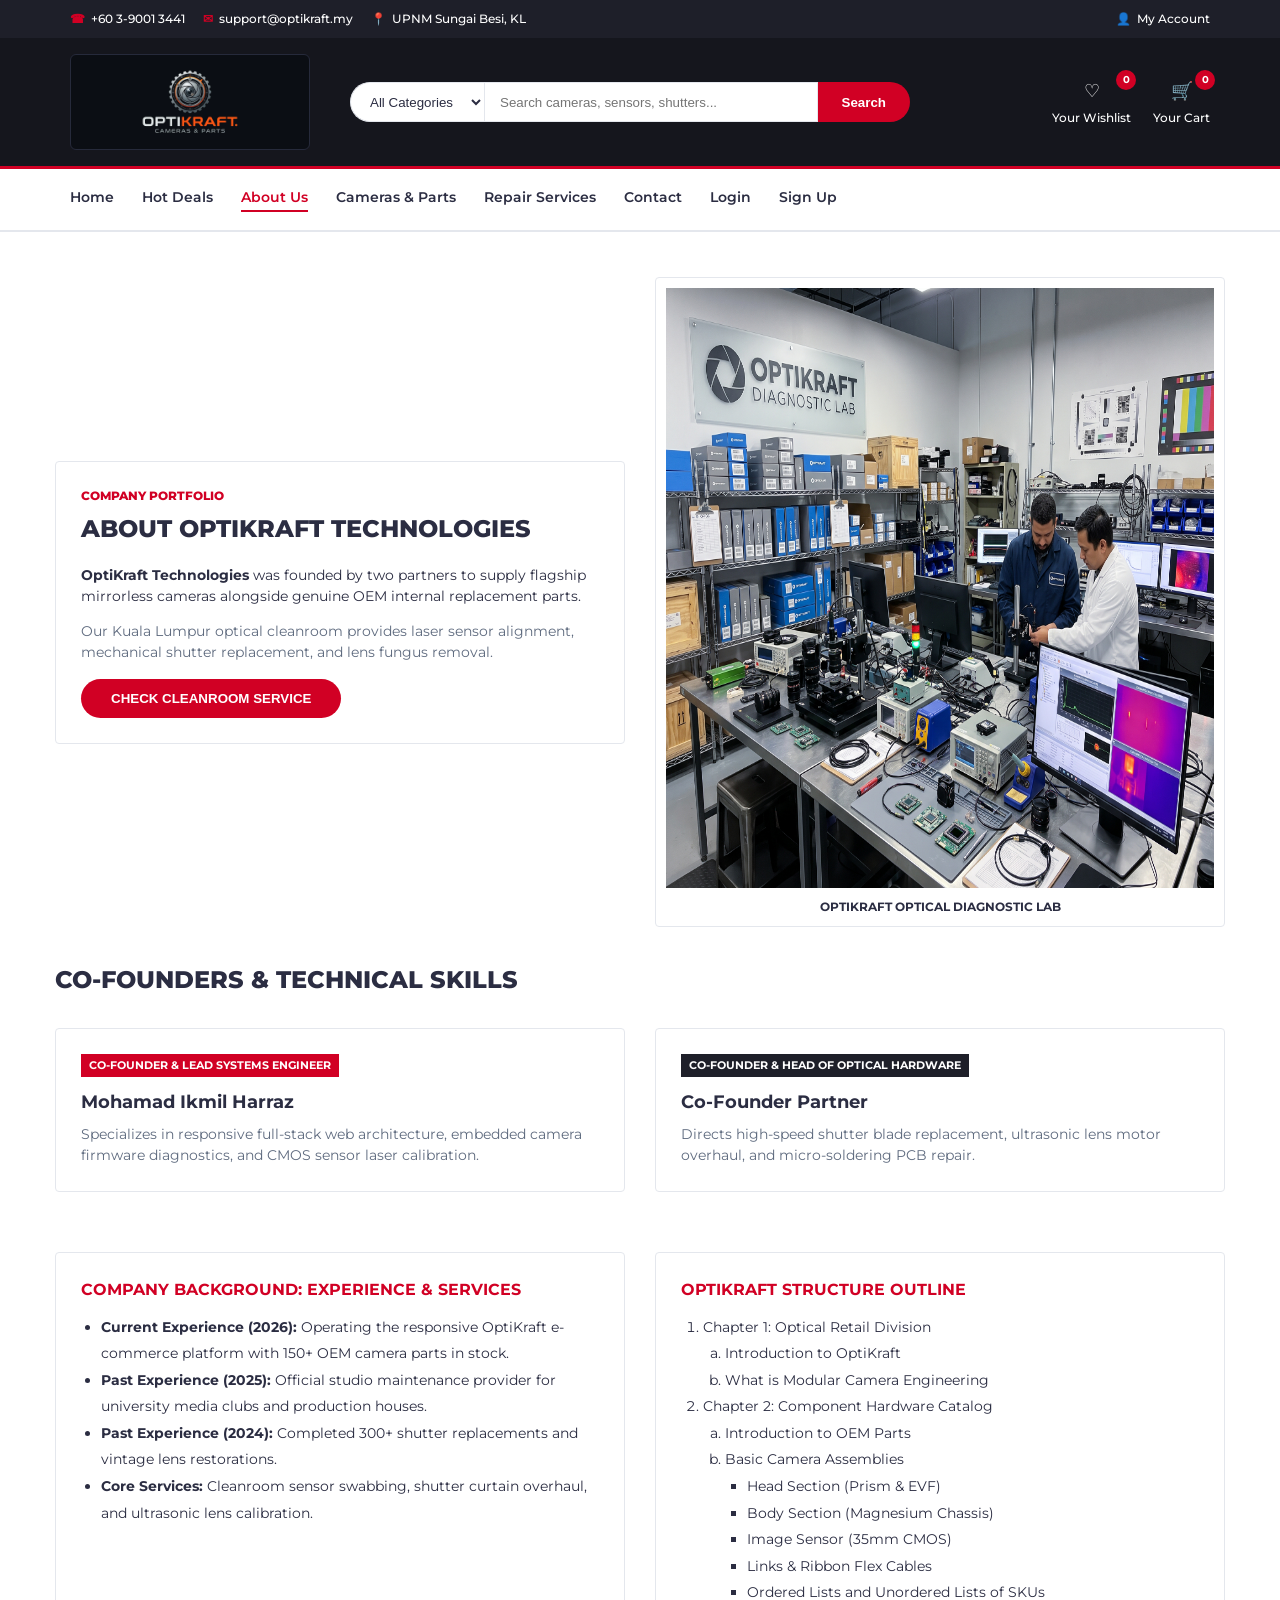
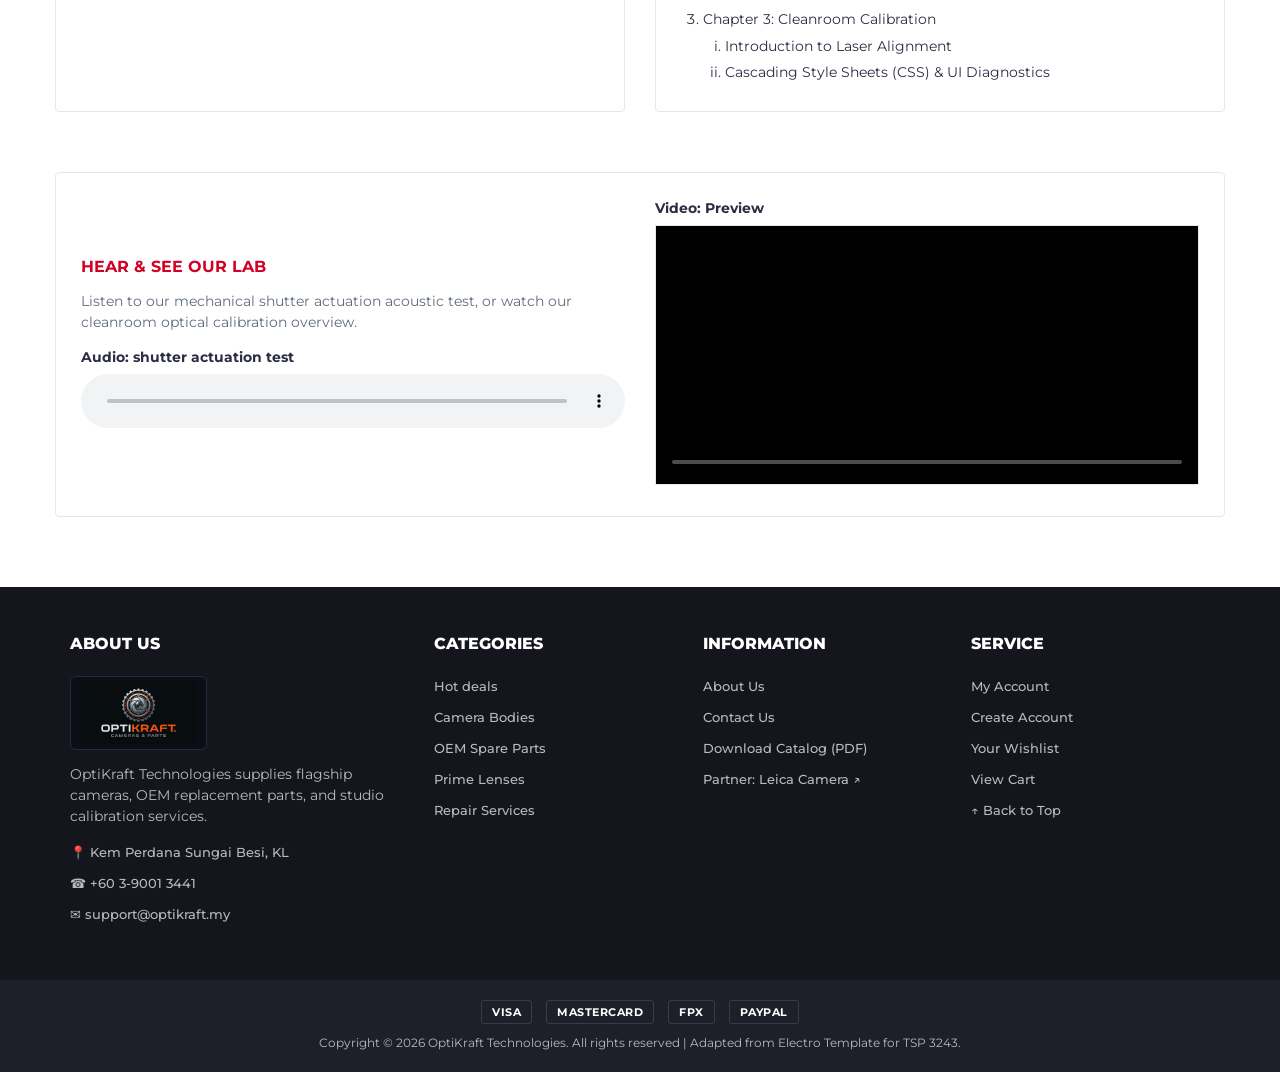
==== commit d3d345cd: "Update about.html" ====
--- a/about.html
+++ b/about.html
@@ -120,7 +120,7 @@
             </div>
 
             <div class="card-box" style="padding:10px; margin-bottom:0;">
-                <img src="https://images.unsplash.com/photo-1581092335397-9583fe92d232?auto=format&amp;fit=crop&amp;w=900&amp;q=80" alt="OptiKraft optical diagnostic lab" width="900" height="600" loading="lazy">
+                <img src="OptiKraft_Lab.jpeg" alt="OptiKraft optical diagnostic lab" width="900" height="600" loading="lazy">
                 <p class="caption">OptiKraft optical diagnostic lab</p>
             </div>
         </div>
@@ -196,8 +196,8 @@
                 </audio>
             </div>
             <div>
-                <p class="media-label" id="videoLabel">Video: calibration preview</p>
-                <video controls preload="none" aria-labelledby="videoLabel" poster="https://images.unsplash.com/photo-1516035069371-29a1b244cc32?auto=format&amp;fit=crop&amp;w=700&amp;q=80" class="video-box">
+                <p class="media-label" id="videoLabel">Video: Preview</p>
+                <video controls preload="none" aria-labelledby="videoLabel" poster="Which Canon Video Camera Is Right For You_ _ Faye van Hest tests the Full V-Series + the EOS R6 V.mp4" class="video-box">
                     <source src="Which Canon Video Camera Is Right For You_ _ Faye van Hest tests the Full V-Series + the EOS R6 V.mp4" type="video/mp4">
                     <source src="video/calibration.mp4" type="video/mp4">
                     Your browser does not support the video tag.
